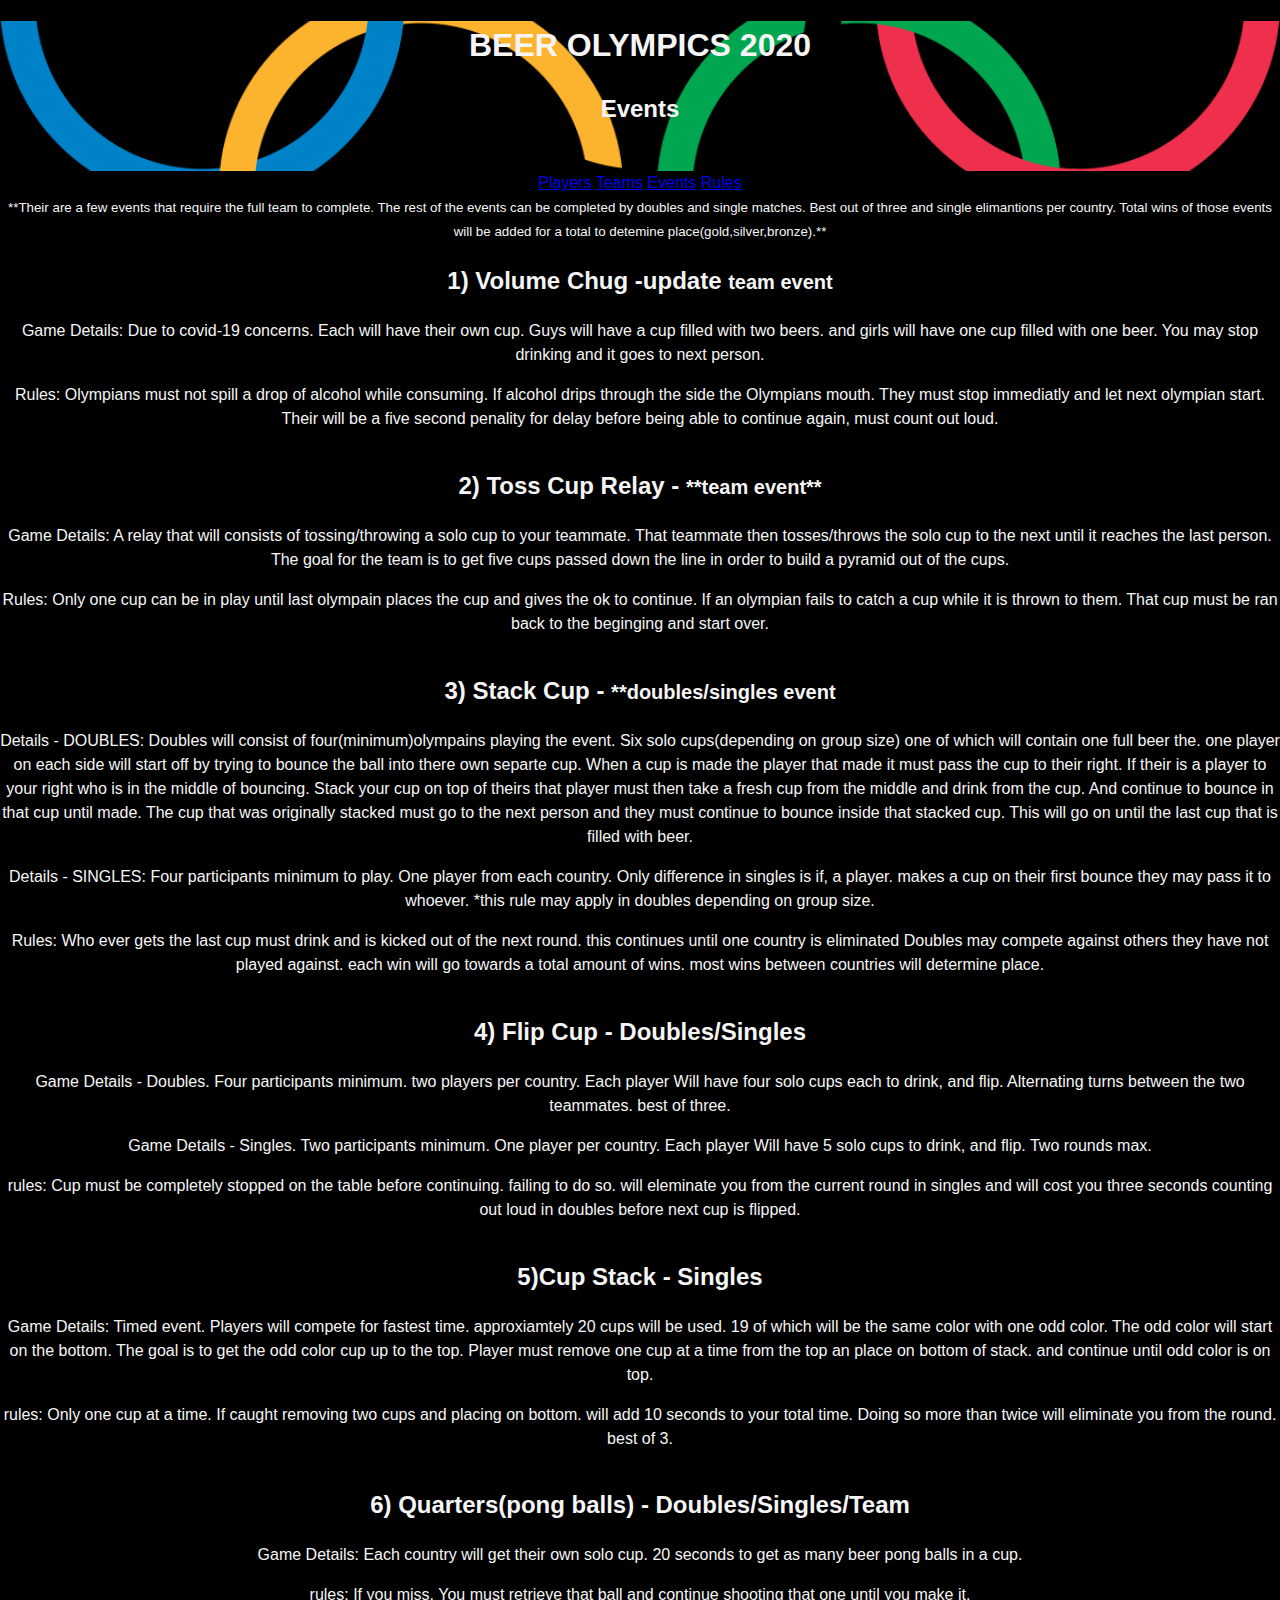
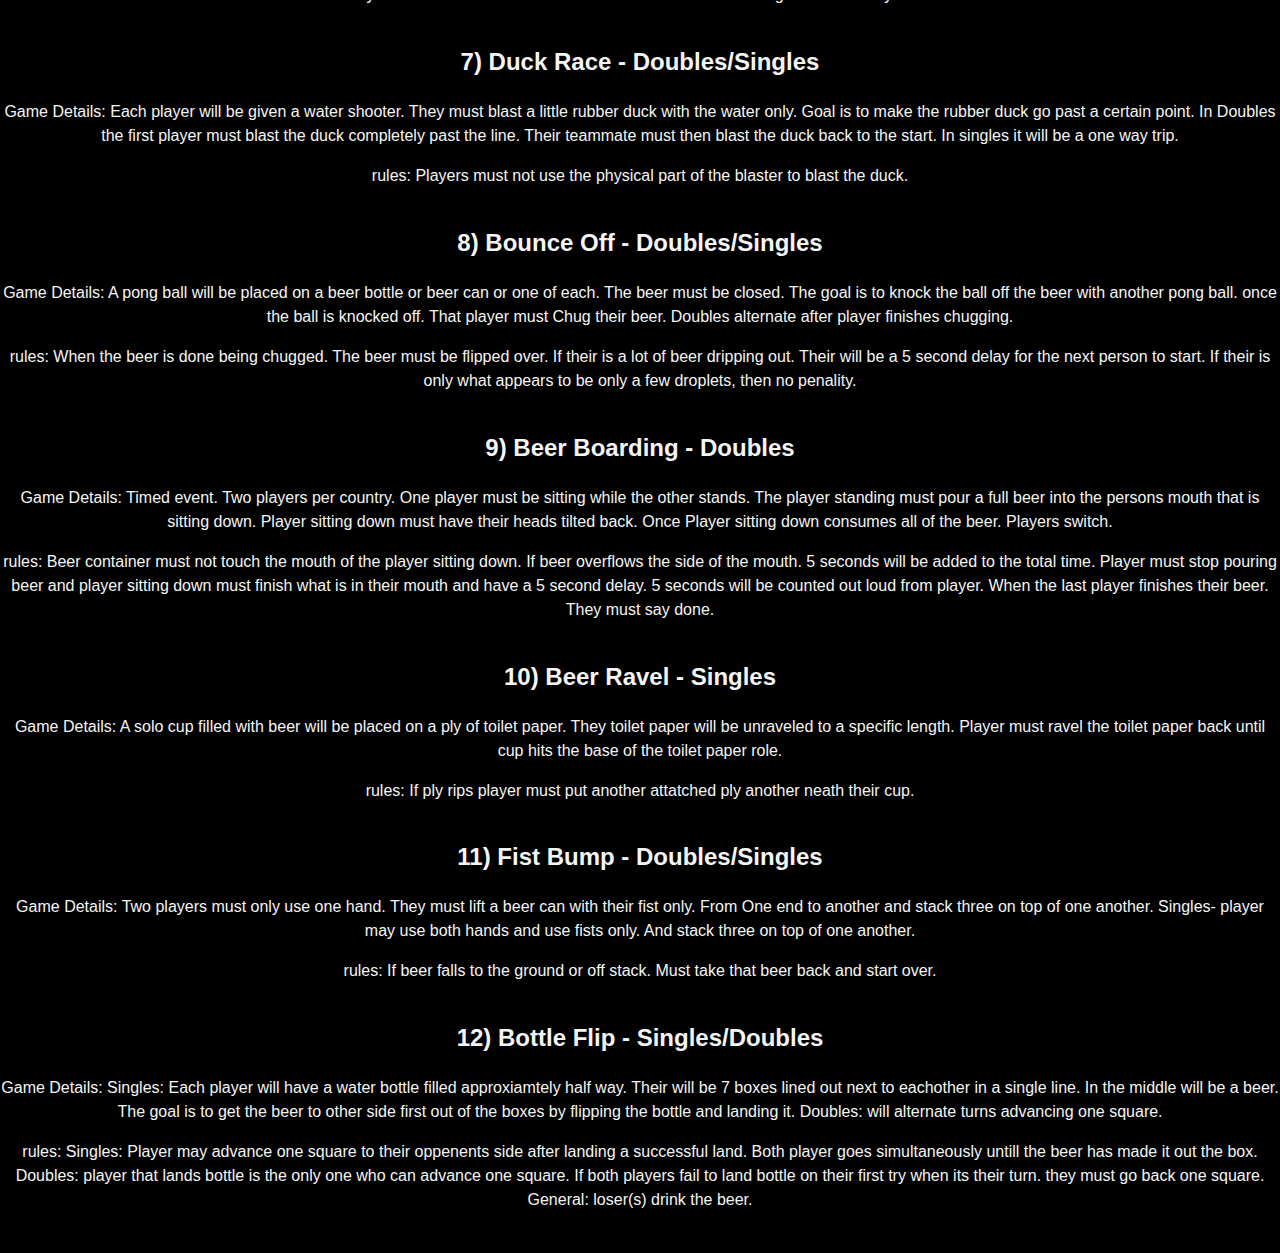
==== events.html @ 0c8406e1 "changed some rules" ====
<!DOCTYPE html>
<html lang="en">
<head>
    <meta charset="UTF-8">
    <meta name="viewport" content="wclassth=device-wclassth, initial-scale=1">
    <meta http-equiv="X-UA-Compatible" content="ie=edge">
    <!-- <link rel="icon" href="favicon.png" > -->
    <link rel="stylesheet" type="text/css" href="main.css">
    <title>Beer Olympics</title>
</head>

<body>
    <header>
        <div id="main_img">
         <h1>BEER OLYMPICS 2020</h1>
         <div id="welcome">
            <h2>Events</h2>
        </div>
       </div>
       
       <div id="links">
           <span><a href="index.html">Players</a></span>
           <span><a href="teams.html">Teams</a></span>
           <span><a href="events.html">Events</a></span>
           <span><a href="rules.html">Rules</a></span>
       </div>
    </header>

    <div id="events">
            <small>**Their are a few events that require the full
                team to complete. The rest of the events can be 
                completed by doubles and single matches. Best out of three and single elimantions per country. 
                Total wins of those events will be added for a total to detemine 
                place(gold,silver,bronze).**</small>
        <div class="game_box">
            <div>
              <h2>1) Volume Chug -update <small>team event</small></h2>
            </div>
            <div>
               <p><span id="details">Game Details:</span> Due to covid-19 concerns. Each will  have their own cup.
                Guys will have a cup filled with two beers. and girls will have one cup filled with one beer. You may stop
                drinking and it goes to next person.
               </p> 
               <p><span id="details">Rules:</span> Olympians must not spill a drop of alcohol while consuming.  If alcohol drips through the side 
                   the Olympians mouth. They must stop immediatly and let next olympian start. Their will be a five second penality
                   for delay before being able to continue again, must count out loud.
               </p>
            </div>
         </div>

         <div class="game_box">
            <div>
              <h2>2) Toss Cup Relay - <small>**team event**</small></h2>
            </div>
            <div>
               <p>Game Details: A relay that will consists of tossing/throwing a solo cup to your teammate. That teammate then
                   tosses/throws the solo cup to the next until it reaches the last person. The goal for the team is to get five cups
                   passed down the line in order to build a pyramid out of the cups. 
        
               </p> 
               <p><span>Rules: Only one cup can be in play until last olympain places the cup and gives the ok to continue.
                   If an olympian fails to catch a cup while it is thrown to them. That cup must be ran back to the beginging
                   and start over.
               </span></p>
            </div>
         </div>

         <div class="game_box">
            <div>
              <h2>3) Stack Cup - <small>**doubles/singles event</small></h2>
            </div>
            <div>
               <p><span>Details - DOUBLES: Doubles will consist of four(minimum)olympains playing the event. Six solo cups(depending on group size) 
                   one of which will contain one full beer the.
                   one player on each side will start off by trying to bounce the ball into there own separte cup. When a cup is made the player that made it must pass the 
                   cup to their right. If their is a player to your right who is in the middle of bouncing. Stack your cup on top of theirs that player must then take a fresh cup from the middle
                   and drink from the cup. And continue to bounce in that cup until made. The cup that was originally stacked must go to the next person and they must
                   continue to bounce inside that stacked cup. This will go on until the last cup that is filled with beer.
               </span> </p>  <p><span>Details - SINGLES: Four participants minimum to play. One player from each country. Only difference in singles is if, a player.
                   makes a cup on their first bounce they may pass it to whoever. *this rule may apply in doubles depending on group size.
            </span> </p> 
               <p><span>Rules: Who ever gets the last cup must drink and is kicked out of the next round. this continues until one country is eliminated
                   Doubles may compete against others they have not played against. each win will go towards a total amount of wins. most wins between countries will determine place.
               </span></p>
            </div>
         </div>

         <div class="game_box">
            <div>
              <h2>4) Flip Cup - Doubles/Singles</h2>
            </div>
            <div>
               <p>Game Details - Doubles. Four participants minimum. two players per country. Each player Will have four solo cups each to drink, and flip.
                Alternating turns between the two teammates. best of three.
               </p> 
               <p>Game Details - Singles. Two participants minimum. One player per country. Each player Will have 5 solo cups to drink, and flip.
               Two rounds max.  
            </p> 
               <p>rules: Cup must be completely stopped on the table before continuing. failing to do so. will eleminate you from the current round in singles and will cost you three seconds counting out loud in doubles before next cup is flipped.</p>
            </div>
         </div>

         <div class="game_box">
            <div>
              <h2>5)Cup Stack - Singles</h2>
            </div>
            <div>
               <p>Game Details: Timed event. Players will compete for fastest time. approxiamtely 20 cups will be used.
                   19 of which will be the same color with one odd color. The odd color will start on the bottom. The goal is to get the odd color
                   cup up to the top. Player must remove one cup at a time from the top an place on bottom of stack. and continue until odd color is on top.
               </p> 
               <p>rules: Only one cup at a time. If caught removing two cups and placing on bottom. will add 10 seconds to your total time. Doing so more than twice will eliminate you from the round. best of 3. </p>
            </div>
         </div>

         <div class="game_box">
            <div>
              <h2>6) Quarters(pong balls) - Doubles/Singles/Team</h2>
            </div>
            <div>
               <p>Game Details: Each country will get their own solo cup. 20 seconds to get as many beer pong balls in a cup.

               </p> 
               <p>rules: If you miss. You must retrieve that ball and continue shooting that one until you make it.</p>
            </div>
         </div>

         <div class="game_box">
            <div>
              <h2>7) Duck Race - Doubles/Singles</h2>
            </div>
            <div>
               <p>Game Details: Each player will be given a water shooter. They must blast a little rubber duck with the water only. Goal 
                   is to make the rubber duck go past a certain point. In Doubles the first player must blast the duck completely past the line.
                   Their teammate must then blast the duck back to the start. In singles it will be a one way trip. 
               </p> 
               <p>rules: Players must not use the physical part of the blaster to blast the duck.</p>
            </div>
         </div>

         <div class="game_box">
            <div>
              <h2>8) Bounce Off - Doubles/Singles</h2>
            </div>
            <div>
               <p>Game Details: A pong ball will be placed on a beer bottle or beer can or one of each. The beer must be closed.
                   The goal is to knock the ball off the beer with another pong ball. once the ball is knocked off. That player must Chug their beer.
                   Doubles alternate after player finishes chugging. 
               </p> 
               <p>rules: When the beer is done being chugged. The beer must be flipped over. If their is a lot of beer dripping out. Their will be a 5 second delay for the next person to start. If their is only what appears to be only a few droplets, then no penality.</p>
            </div>
         </div>

         <div class="game_box">
            <div>
              <h2>9) Beer Boarding - Doubles</h2>
            </div>
            <div>
               <p>Game Details: Timed event. Two players per country. One player must be sitting while the other stands. 
                   The player standing must pour a full beer into the persons mouth that is sitting down. Player sitting down must have their 
                   heads tilted back. Once Player sitting down consumes all of the beer. Players switch.
               </p> 
               <p>rules: Beer container must not touch the mouth of the player sitting down. If beer overflows the side of the mouth. 5 seconds will be added to
                   the total time. Player must stop pouring beer and player sitting down must finish what is in their mouth and have a 5 second delay. 5 seconds will be counted
                   out loud from player. When the last player finishes their beer. They must say done.
               </p>
            </div>
         </div>

         <div class="game_box">
            <div>
              <h2>10) Beer Ravel - Singles</h2>
            </div>
            <div>
               <p>Game Details: A solo cup filled with beer will be placed on a ply of toilet paper.
                   They toilet paper will be unraveled to a specific length. Player must ravel the toilet paper back until cup hits the base of the toilet paper role.
               </p> 
               <p>rules: If ply rips player must put another attatched ply another neath their cup. </p>
            </div>
         </div>

         <div class="game_box">
            <div>
              <h2>11) Fist Bump - Doubles/Singles</h2>
            </div>
            <div>
               <p>Game Details: Two players must only use one hand. They must lift a beer can with their fist only. From One end to another and stack three on top of one another.
                   Singles- player may use both hands and use fists only. And stack three on top of one another.
               </p> 
               <p>rules: If beer falls to the ground or off stack. Must take that beer back and start over.</p>
            </div>
         </div>

         <div class="game_box">
            <div>
              <h2>12) Bottle Flip - Singles/Doubles</h2>
            </div>
            <div>
               <p>Game Details: Singles: Each player will have a water bottle filled approxiamtely half way. Their will be 7 boxes lined out next to eachother in a single
                line. In the middle will be a beer. The goal is to get the beer to other side first out of the boxes by flipping the bottle and landing it. Doubles: will alternate turns advancing one square. 

               </p> 
               <p>rules: Singles: Player may advance one square to their oppenents side after landing a successful land.
                Both player goes simultaneously untill the beer has made it out the box. Doubles: player that lands bottle is the only one who can advance one square. If both players fail to land bottle on their first try when its their turn. they must go back one square. General: loser(s) drink the beer.
               </p>
            </div>
         </div>
        
        

    </div>

<Footer class="footer">  &copy; Beer Olympics 2020</Footer>
</body>
</html>
---- main.css ----
* {
    box-sizing: border-box;
  }
  
  body {
      background: black;
    width: 100%;
    margin: auto;
    font-family: "Open Sans",
    sans-serif; 
    text-align: center;
    line-height: 1.5;
    letter-spacing: 1.3;
  }

  /* main html */

  #olympians > p{
      color: whitesmoke
  }
  #olympians > small{
      color: whitesmoke;
  }
  #olympians > h3 {
    color: whitesmoke;

  }

  header{
      min-width: 300px;
      text-align: center;
      margin: auto;
  }

  #main_img{
      height: 150px;
      background: url("./imgs/rings.png");
      background-repeat: no-repeat;
      background-size: cover;
      background-position: center;
  }

#main_img > h1{
    color: whitesmoke;
}

#welcome > h2{
    color: whitesmoke;
}

  #links > span {
      text-decoration: underline;
  }

  #olympians > p {
      text-decoration: underline;
  }

 
  /* main html */

/*team html*/
#team_list{
    max-width: 80%;
    margin: auto;
    display: grid;
    grid-template-columns: 1fr 1fr;
}

 #usa_box{
    border-left: solid  black 1px;
    border-bottom: solid  black 1px;
    border-right: solid  black 1px;
    max-width: 400px;
    max-height: 400px;
 }
 #mexico_box{
    border-left: solid  black 1px;
    border-bottom: solid  black 1px;
    border-right: solid  black 1px;
    max-width: 400px;
    max-height: 400px;
}
#australia_box{
    border-left: solid  black 1px;
    border-bottom: solid  black 1px;
    border-right: solid  black 1px;
    max-width: 400px;
    max-height: 400px;
}
#brazil_box{
    border-left: solid  black 1px;
    border-bottom: solid  black 1px;
    border-right: solid  black 1px;
    max-width: 400px;
    max-height: 400px;
}
#germany_box{
    border-left: solid  black 1px;
    border-bottom: solid  black 1px;
    border-right: solid  black 1px;
    max-width: 400px;
    max-height: 400px;
}
#italy_box{
    border-left: solid  black 1px;
    border-bottom: solid  black 1px;
    border-right: solid  black 1px;
    max-width: 400px;
    max-height: 400px;
}

.team_box{
    display: grid;
    grid-template-columns: 1fr 1fr;
}

.usa_flag{
    background: url("./imgs/usa.jpg");
    background-repeat: no-repeat;
    background-size: cover;
    background-position: center;
}
.mexico_flag{
    background: url("./imgs/mexico.jpg");
    background-repeat: no-repeat;
    background-size: cover;
    background-position: center;
}
.australia_flag{
    background: url("./imgs/australia.png");
    background-repeat: no-repeat;
    background-size: cover;
    background-position: center;
}
.brazil_flag{
    background: url("./imgs/brazil.jpg");
    background-repeat: no-repeat;
    background-size: cover;
    background-position: center;
}
.germany_flag{
    background: url("./imgs/germany.png");
    background-repeat: no-repeat;
    background-size: cover;
    background-position: center;
}
.italy_flag{
    background: url("./imgs/italy.jpg");
    background-repeat: no-repeat;
    background-size: cover;
    background-position: center;
}


/*team html*/

/*event html*/

.game_box{
    border-bottom: solid black 1px;
}

#events{
    color: whitesmoke;

}

/*event html*/

#rules{
   color: whitesmoke;
}

small{
    color: whitesmoke;
}



  #footer{
      border-top: solid  black 1px;
      width: 100%;
      color: whitesmoke;

  }

  @media only screen and (max-width: 550px){
    #team_list{
        max-width: 80%;
        margin: auto;
        display: grid;
        grid-template-columns: 1fr;
    }
  }
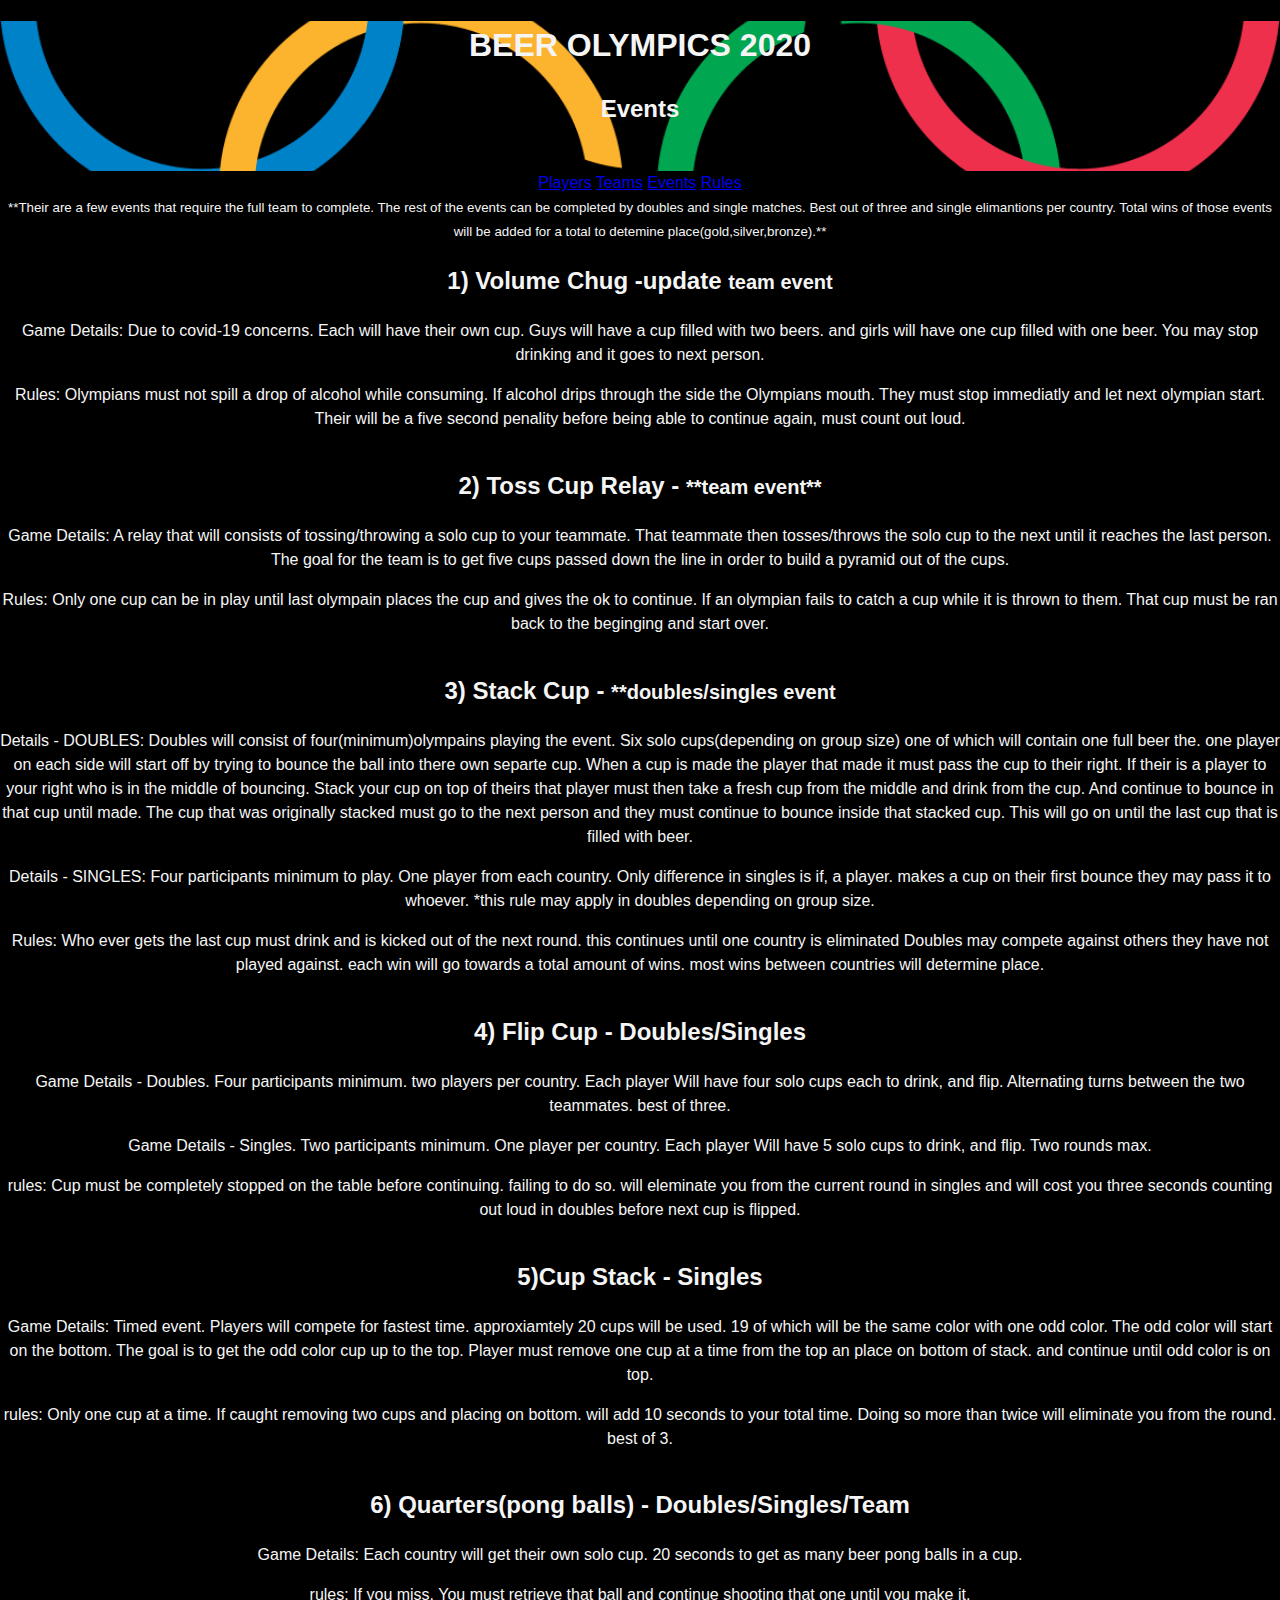
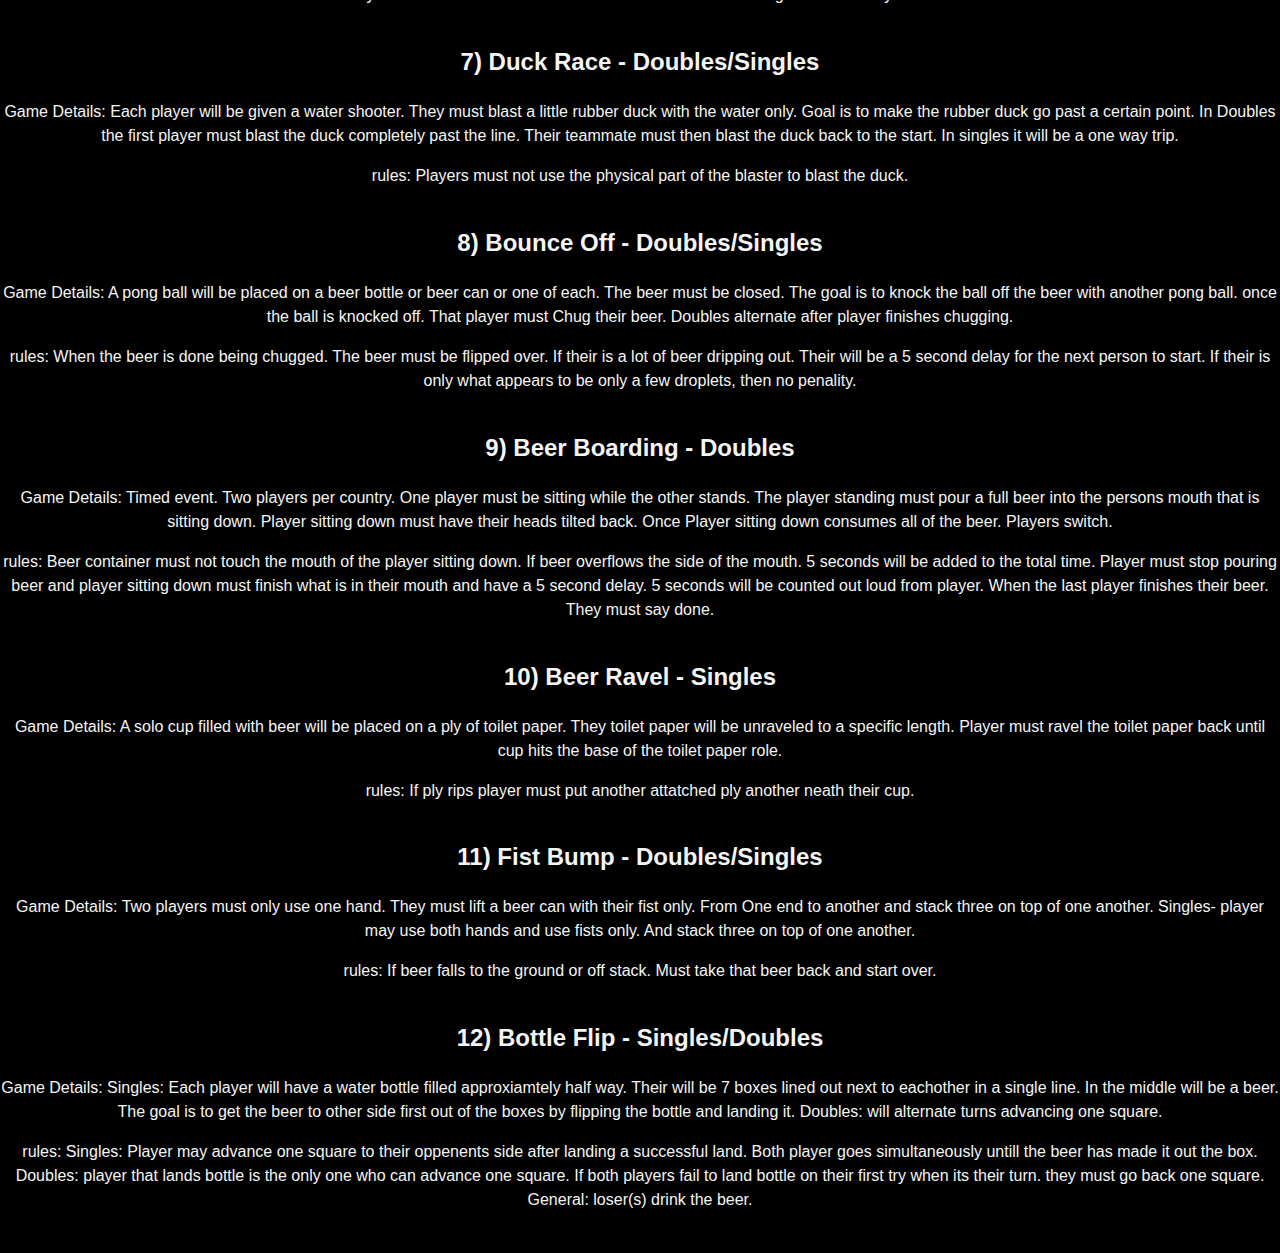
==== commit 1584baa3: "typos" ====
--- a/events.html
+++ b/events.html
@@ -43,7 +43,7 @@
                </p> 
                <p><span id="details">Rules:</span> Olympians must not spill a drop of alcohol while consuming.  If alcohol drips through the side 
                    the Olympians mouth. They must stop immediatly and let next olympian start. Their will be a five second penality
-                   for delay before being able to continue again, must count out loud.
+                    before being able to continue again, must count out loud.
                </p>
             </div>
          </div>
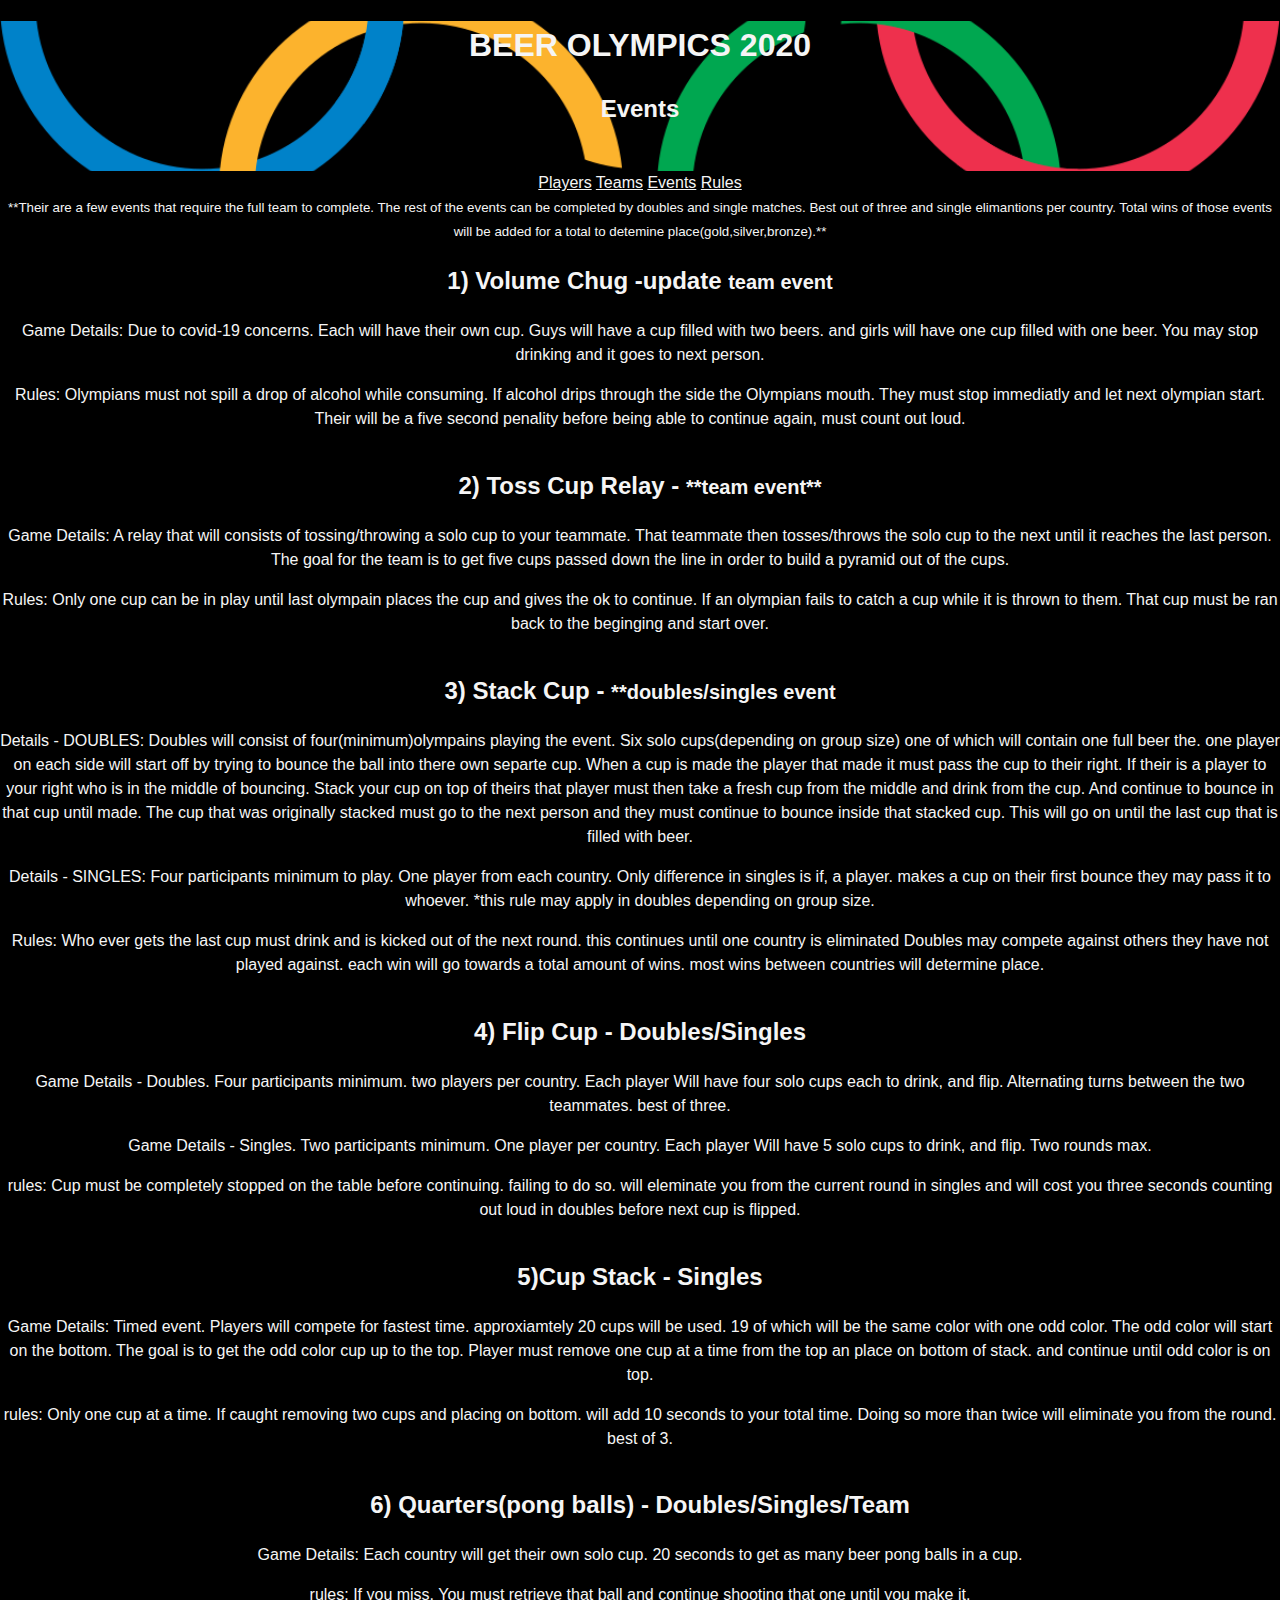
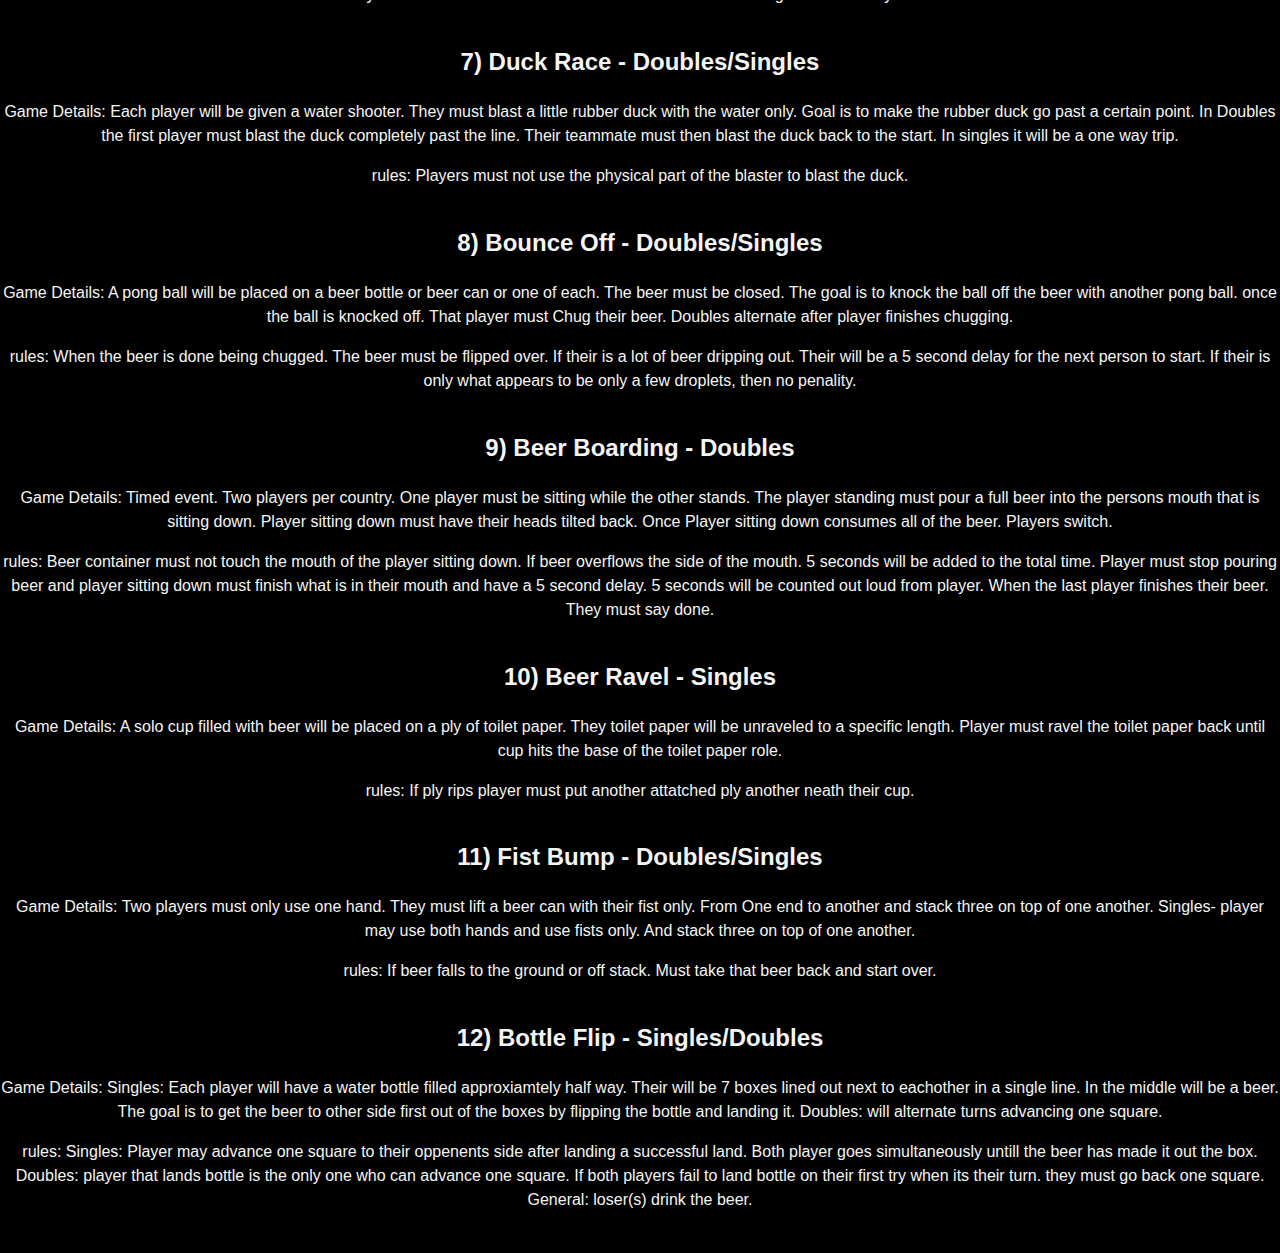
==== commit 565914ea: "changed all link colors" ====
--- a/events.html
+++ b/events.html
@@ -19,10 +19,10 @@
        </div>
        
        <div id="links">
-           <span><a href="index.html">Players</a></span>
-           <span><a href="teams.html">Teams</a></span>
-           <span><a href="events.html">Events</a></span>
-           <span><a href="rules.html">Rules</a></span>
+           <span><a class="links" href="index.html">Players</a></span>
+           <span><a class="links" href="teams.html">Teams</a></span>
+           <span><a class="links" href="events.html">Events</a></span>
+           <span><a class="links" href="rules.html">Rules</a></span>
        </div>
     </header>
 
--- a/main.css
+++ b/main.css
@@ -14,6 +14,10 @@
   }
 
   /* main html */
+
+  .links{
+      color: whitesmoke;
+  }
 
   #olympians > p{
       color: whitesmoke
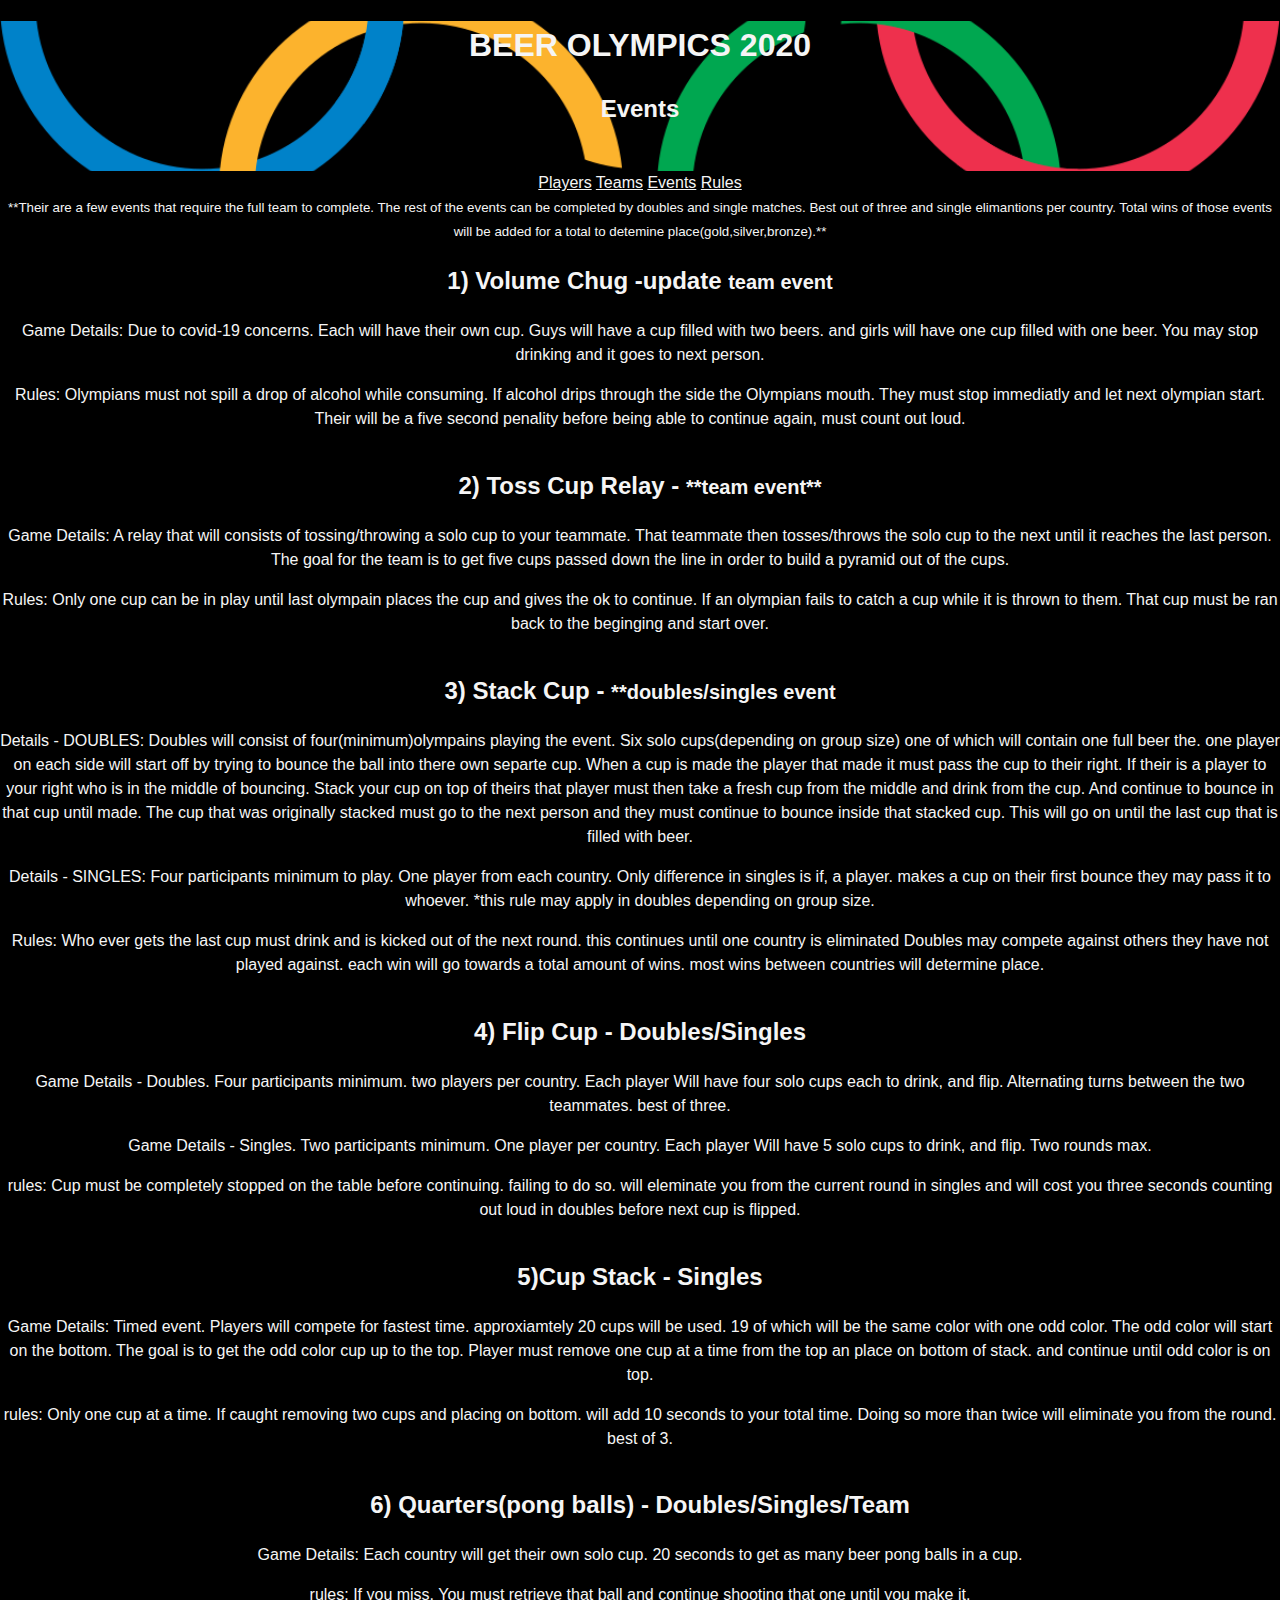
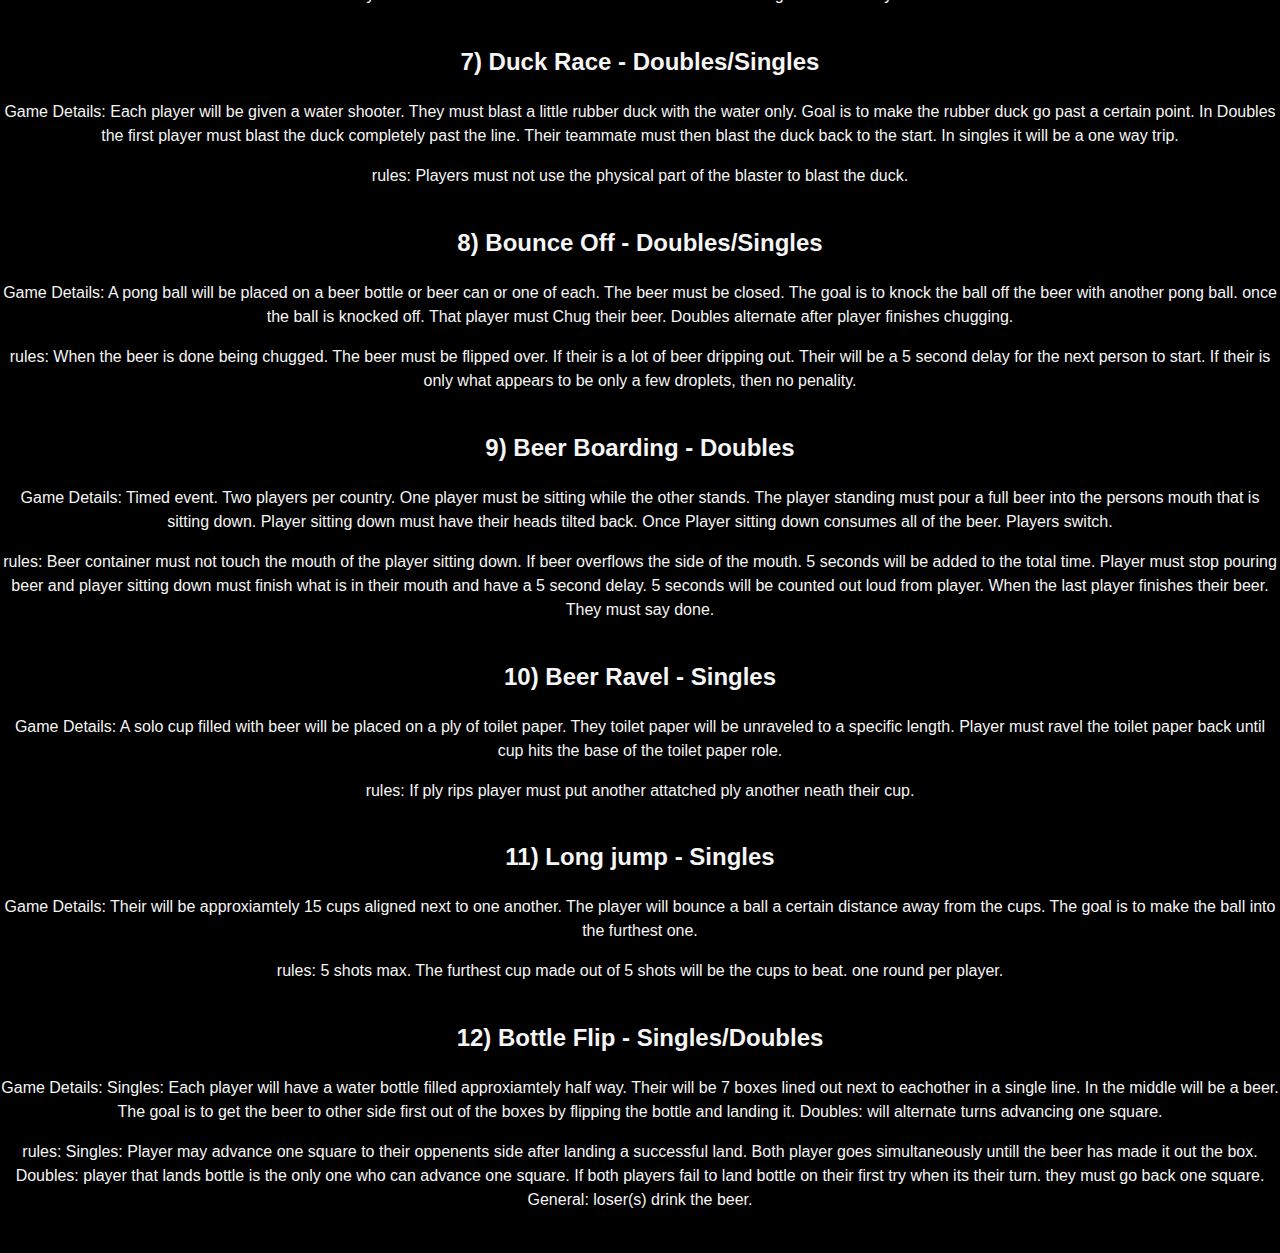
==== commit 5820f85d: "add new game" ====
--- a/events.html
+++ b/events.html
@@ -181,13 +181,12 @@
 
          <div class="game_box">
             <div>
-              <h2>11) Fist Bump - Doubles/Singles</h2>
-            </div>
-            <div>
-               <p>Game Details: Two players must only use one hand. They must lift a beer can with their fist only. From One end to another and stack three on top of one another.
-                   Singles- player may use both hands and use fists only. And stack three on top of one another.
-               </p> 
-               <p>rules: If beer falls to the ground or off stack. Must take that beer back and start over.</p>
+              <h2>11) Long jump - Singles</h2>
+            </div>
+            <div>
+               <p>Game Details: Their will be approxiamtely 15 cups aligned next to one another. The player will bounce a ball a certain distance away from the cups. The goal is to make the ball into the furthest one. 
+               </p> 
+               <p>rules: 5 shots max. The furthest cup made out of 5 shots will be the cups to beat. one round per player.</p>
             </div>
          </div>
 
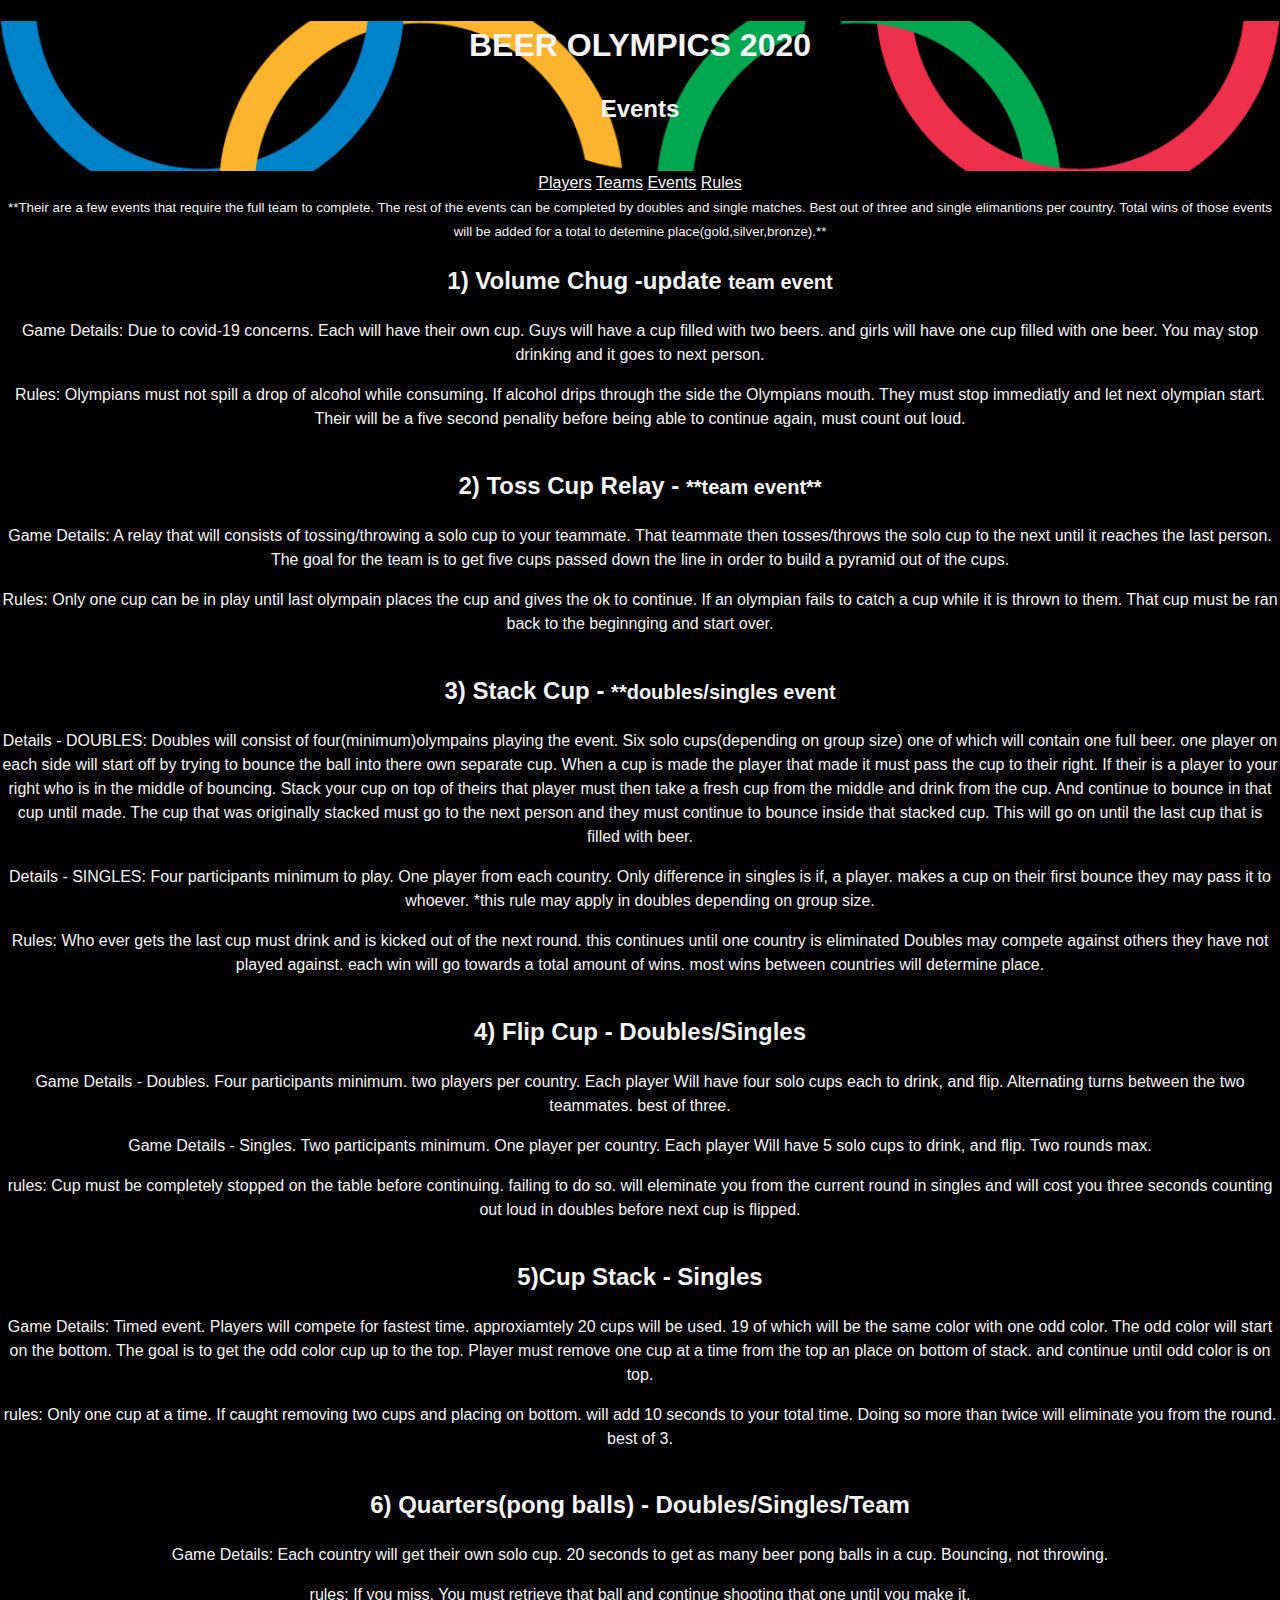
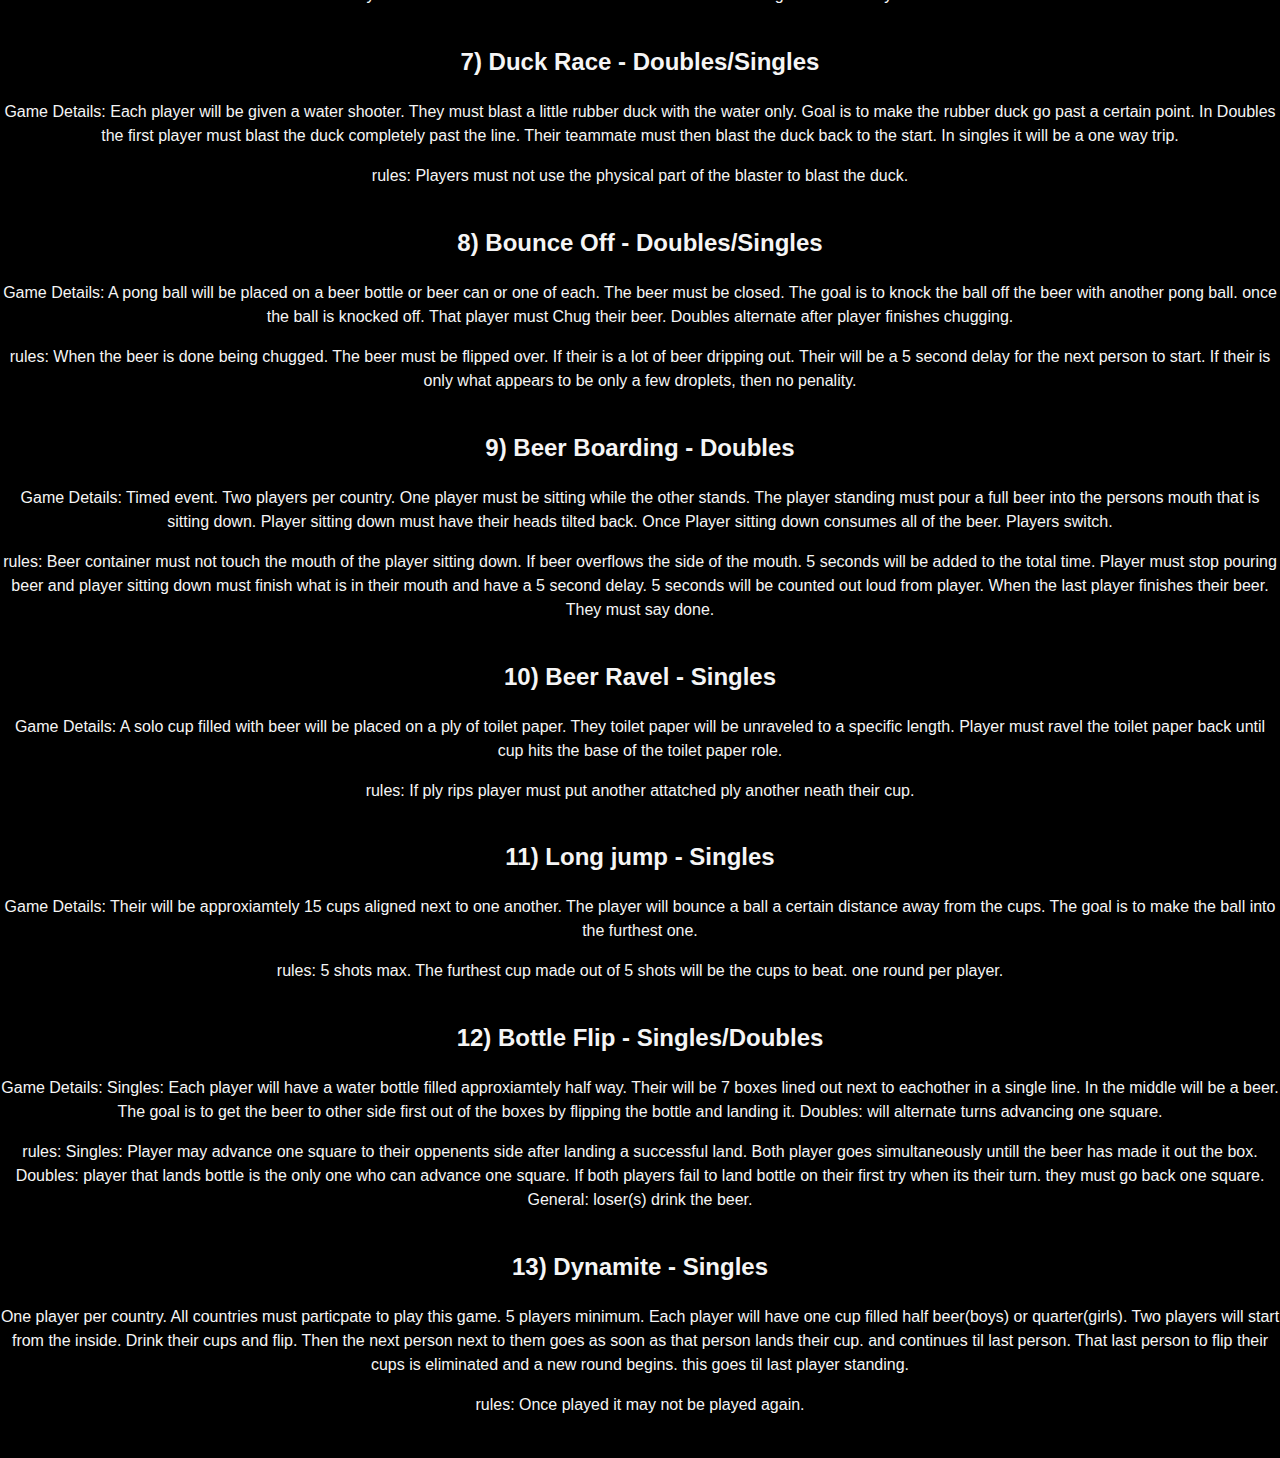
==== commit 61f78cbe: "add a new game" ====
--- a/events.html
+++ b/events.html
@@ -59,7 +59,7 @@
         
                </p> 
                <p><span>Rules: Only one cup can be in play until last olympain places the cup and gives the ok to continue.
-                   If an olympian fails to catch a cup while it is thrown to them. That cup must be ran back to the beginging
+                   If an olympian fails to catch a cup while it is thrown to them. That cup must be ran back to the beginnging
                    and start over.
                </span></p>
             </div>
@@ -71,8 +71,8 @@
             </div>
             <div>
                <p><span>Details - DOUBLES: Doubles will consist of four(minimum)olympains playing the event. Six solo cups(depending on group size) 
-                   one of which will contain one full beer the.
-                   one player on each side will start off by trying to bounce the ball into there own separte cup. When a cup is made the player that made it must pass the 
+                   one of which will contain one full beer.
+                   one player on each side will start off by trying to bounce the ball into there own separate cup. When a cup is made the player that made it must pass the 
                    cup to their right. If their is a player to your right who is in the middle of bouncing. Stack your cup on top of theirs that player must then take a fresh cup from the middle
                    and drink from the cup. And continue to bounce in that cup until made. The cup that was originally stacked must go to the next person and they must
                    continue to bounce inside that stacked cup. This will go on until the last cup that is filled with beer.
@@ -118,7 +118,7 @@
               <h2>6) Quarters(pong balls) - Doubles/Singles/Team</h2>
             </div>
             <div>
-               <p>Game Details: Each country will get their own solo cup. 20 seconds to get as many beer pong balls in a cup.
+               <p>Game Details: Each country will get their own solo cup. 20 seconds to get as many beer pong balls in a cup. Bouncing, not throwing.
 
                </p> 
                <p>rules: If you miss. You must retrieve that ball and continue shooting that one until you make it.</p>
@@ -204,6 +204,18 @@
                </p>
             </div>
          </div>
+
+         <div class="game_box">
+            <div>
+              <h2>13) Dynamite - Singles</h2>
+            </div>
+            <div>
+                One player per country. All countries must particpate to play this game. 5 players minimum. Each player will have one cup filled half beer(boys) or quarter(girls). Two players will start from the inside. Drink their cups and flip. Then the next person next to them goes as soon as that person lands their cup. and continues til last person. That last person to flip their cups is eliminated and a new round begins. this goes til last player standing.
+               
+               <p>rules: Once played it may not be played again.
+               </p>
+            </div>
+         </div>
         
         
 
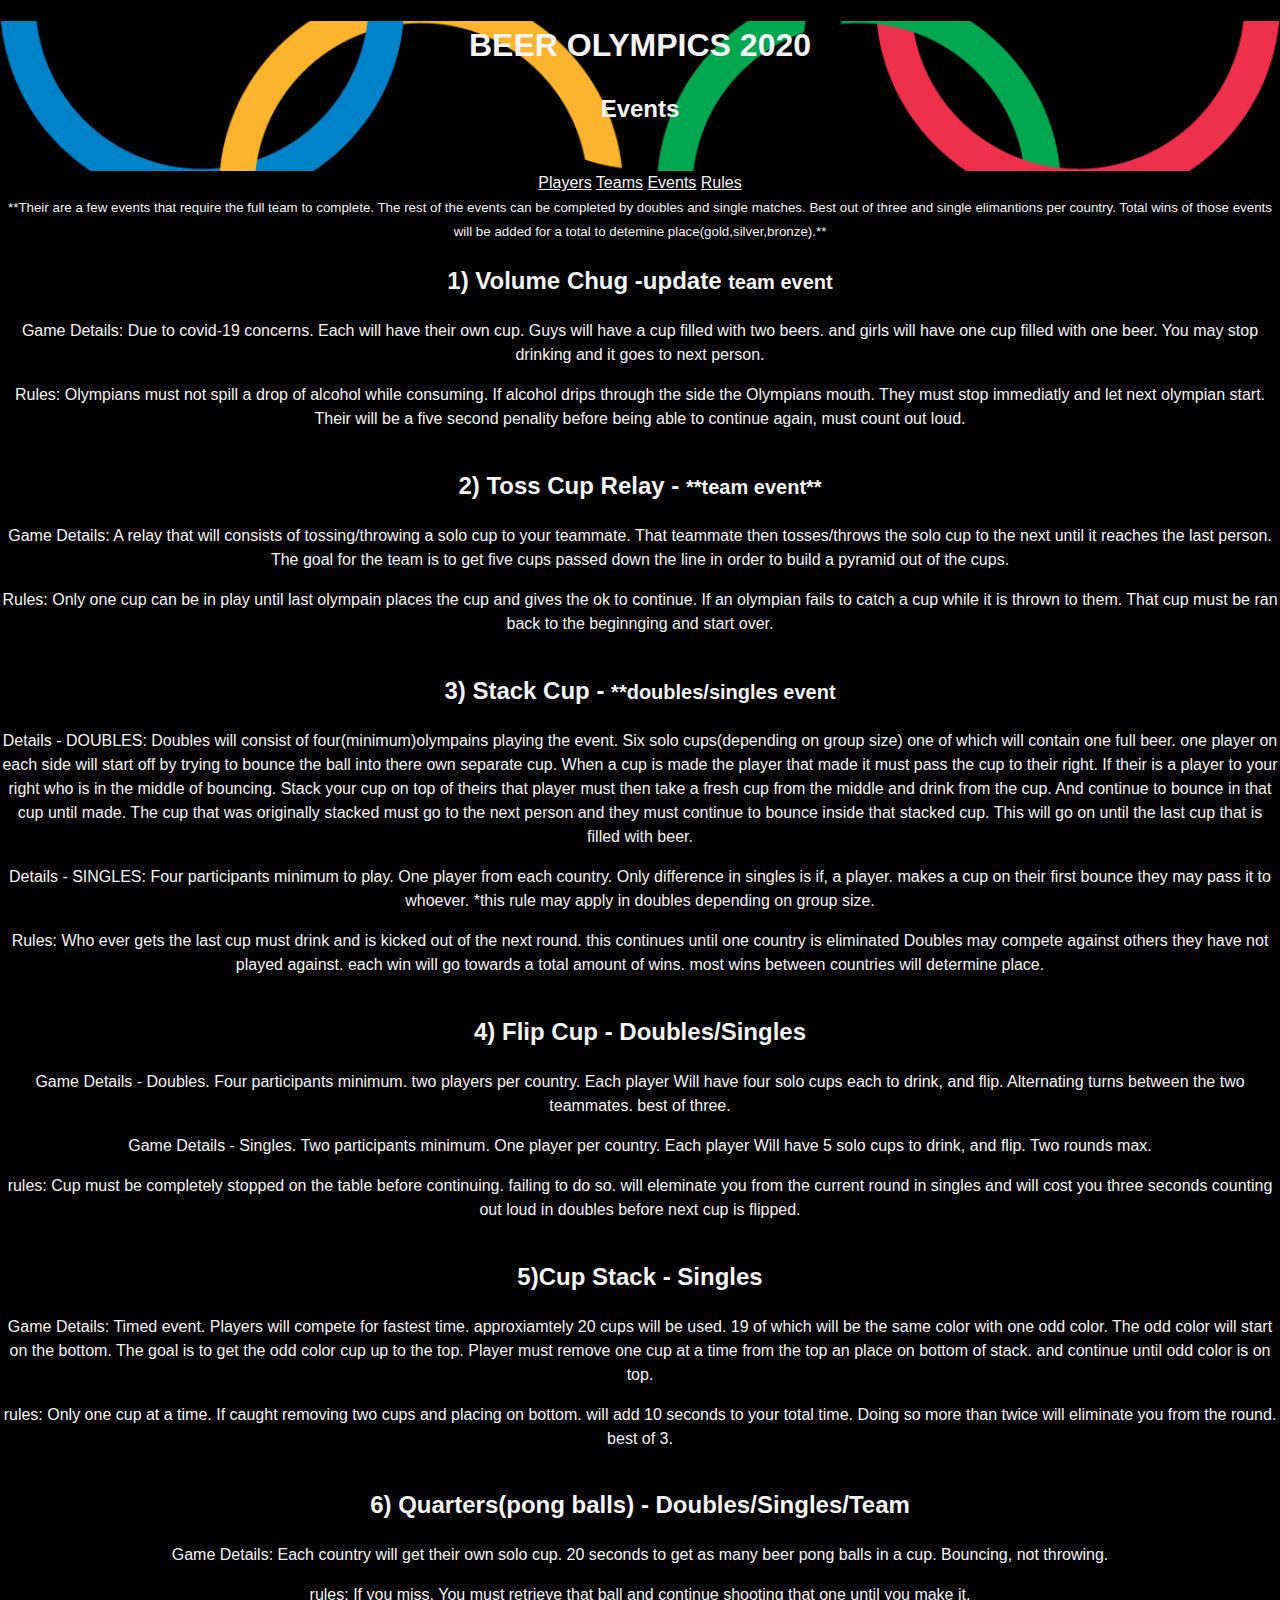
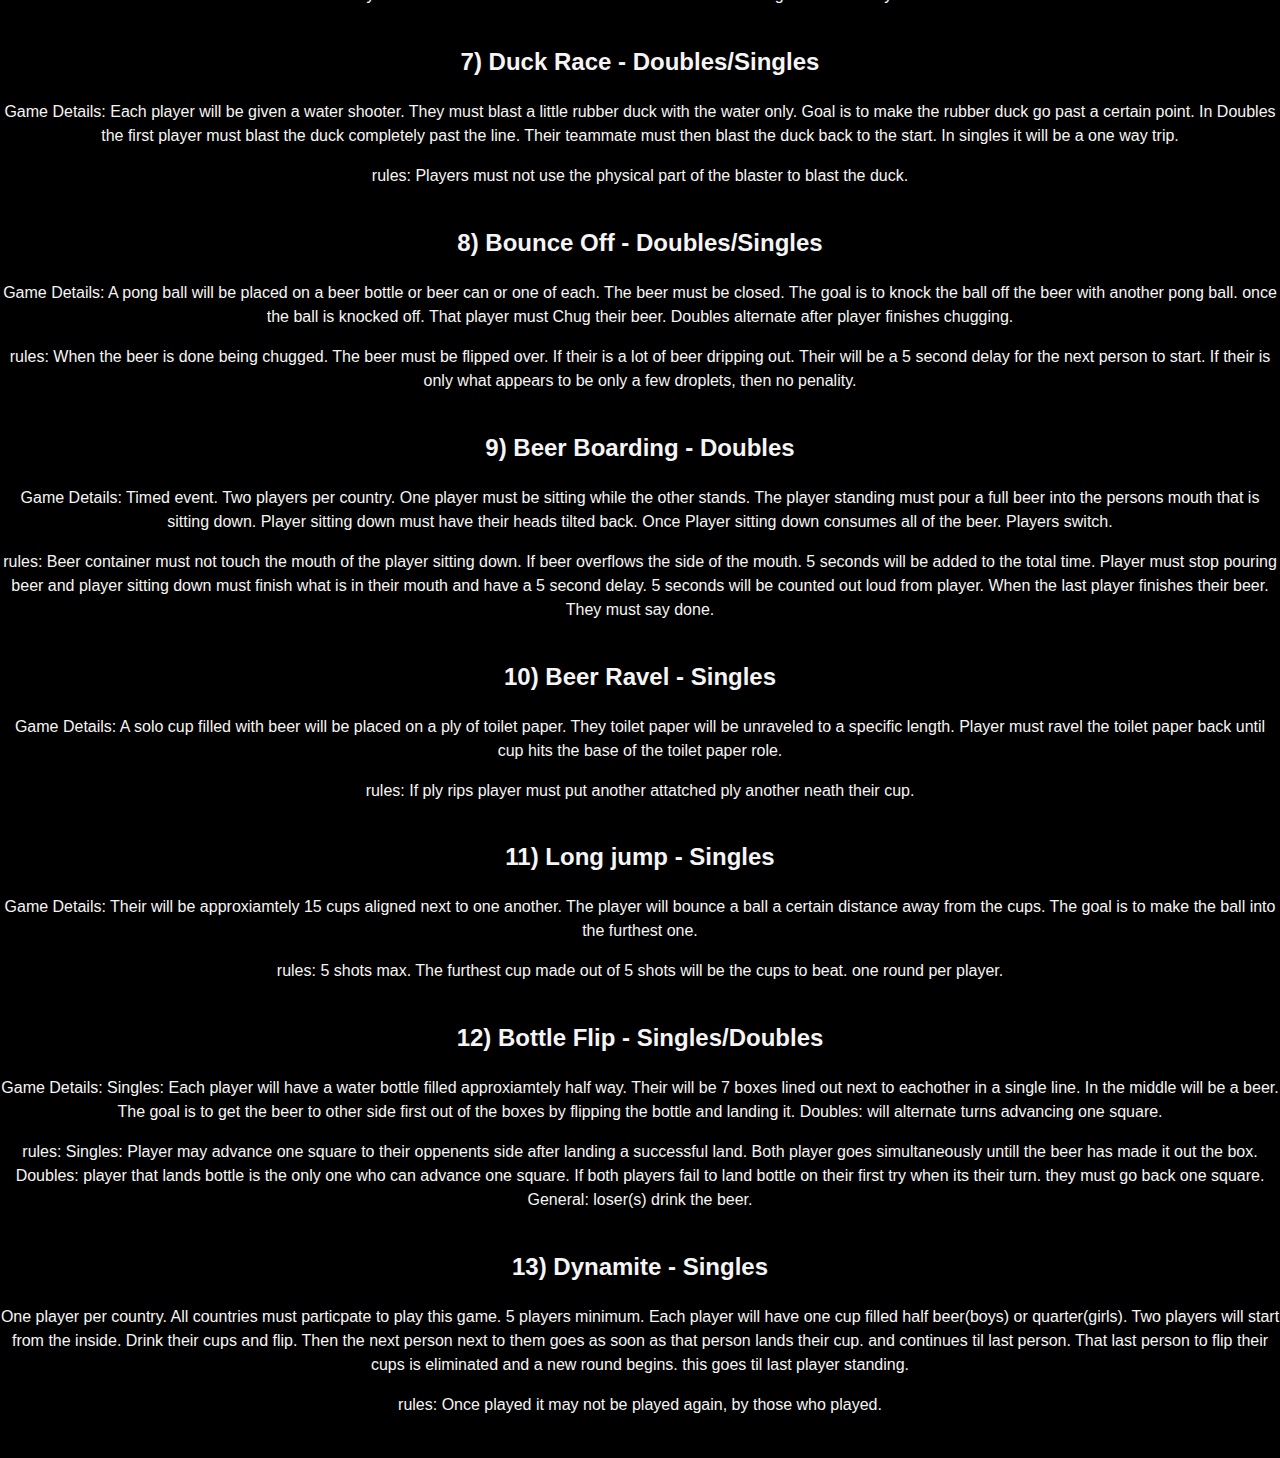
==== commit 701180a4: "typo" ====
--- a/events.html
+++ b/events.html
@@ -212,7 +212,7 @@
             <div>
                 One player per country. All countries must particpate to play this game. 5 players minimum. Each player will have one cup filled half beer(boys) or quarter(girls). Two players will start from the inside. Drink their cups and flip. Then the next person next to them goes as soon as that person lands their cup. and continues til last person. That last person to flip their cups is eliminated and a new round begins. this goes til last player standing.
                
-               <p>rules: Once played it may not be played again.
+               <p>rules: Once played it may not be played again, by those who played.
                </p>
             </div>
          </div>
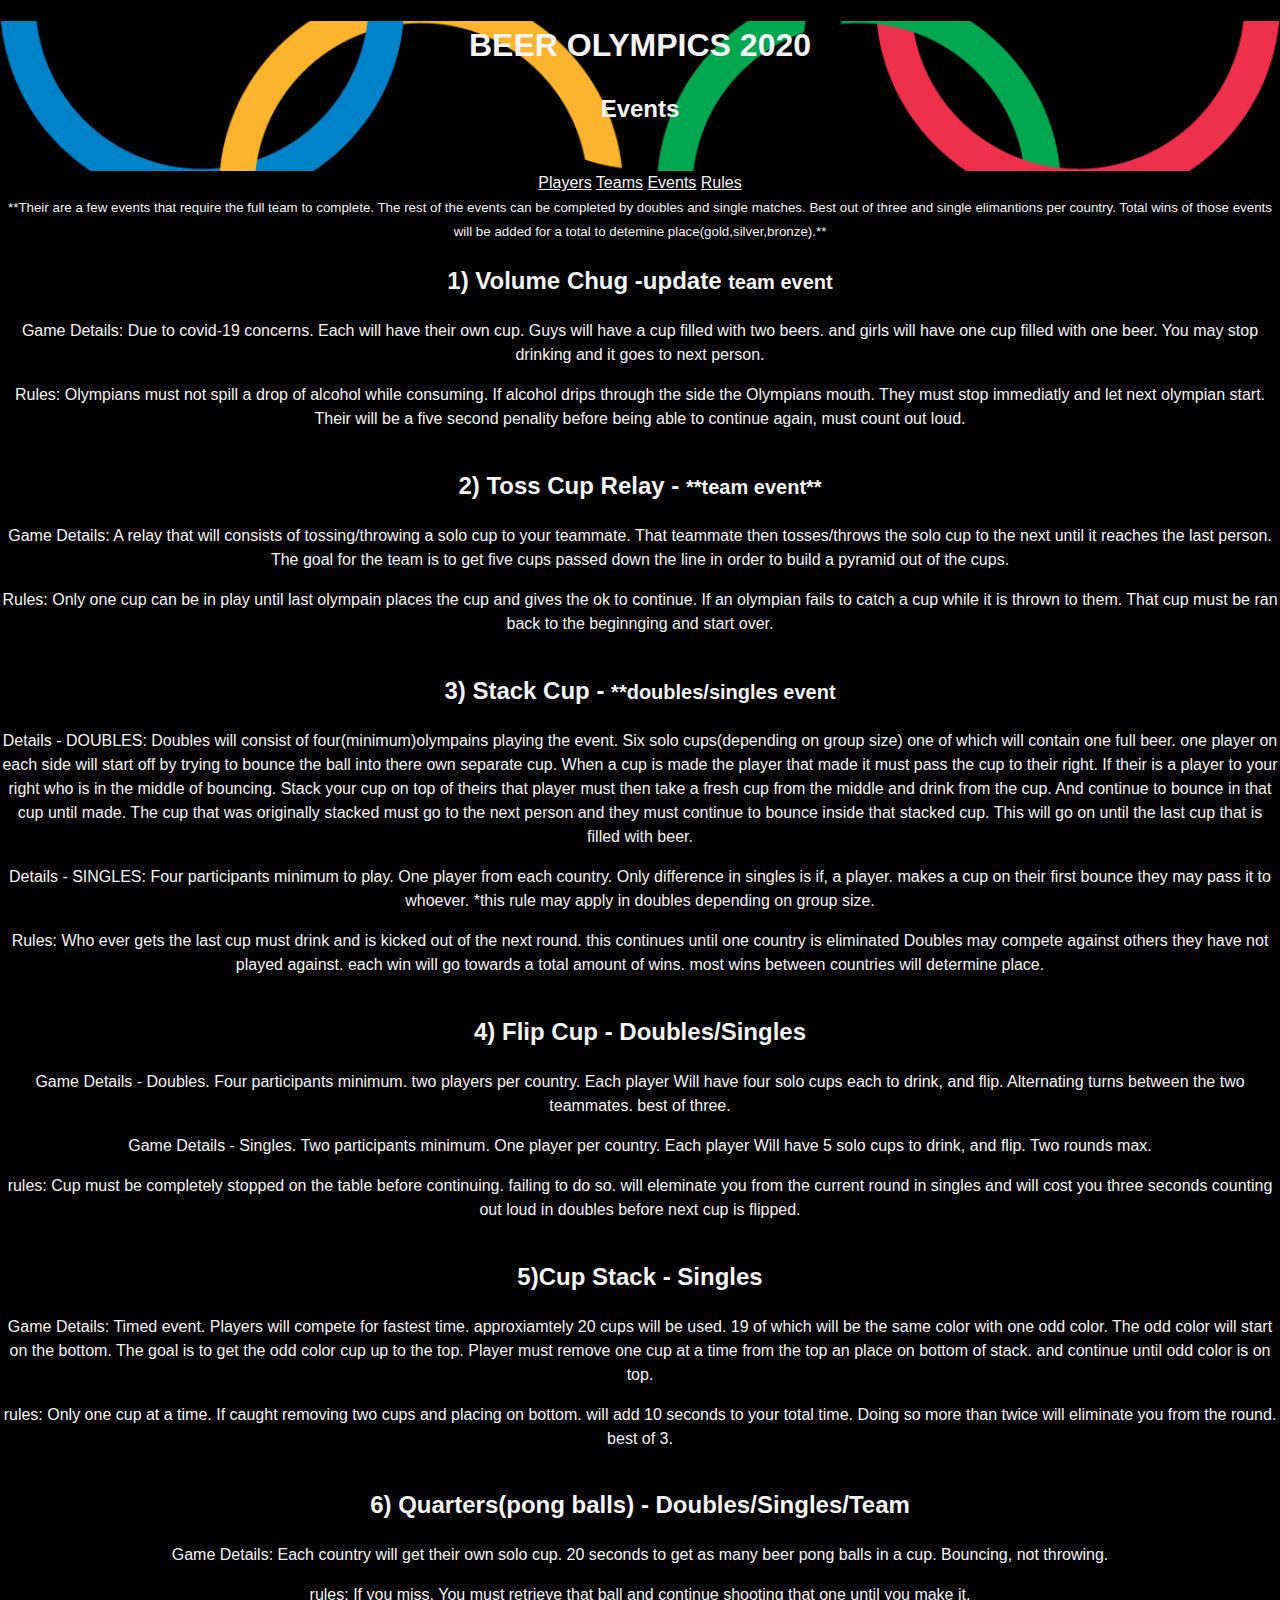
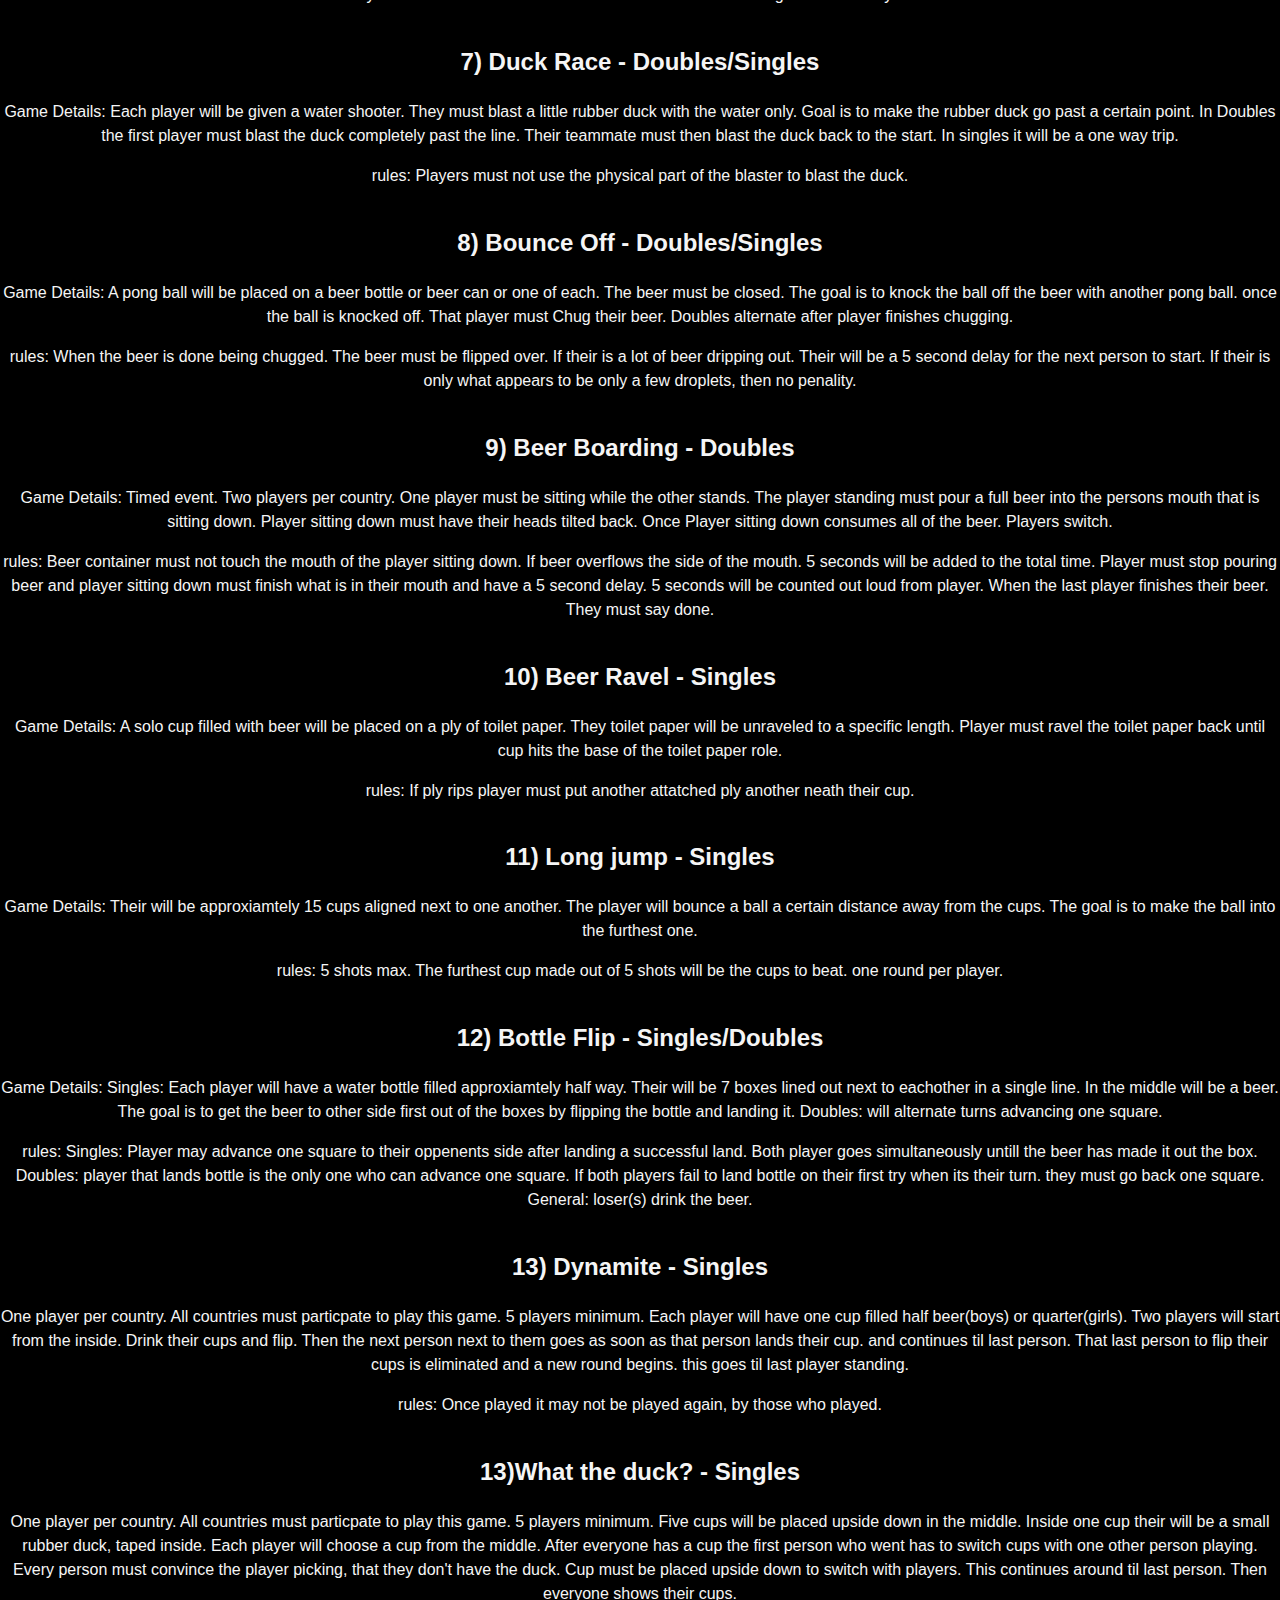
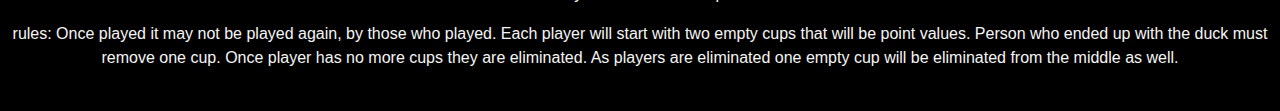
==== commit 16a05c41: "new game" ====
--- a/events.html
+++ b/events.html
@@ -216,6 +216,17 @@
                </p>
             </div>
          </div>
+         <div class="game_box">
+            <div>
+              <h2>13)What the duck? - Singles</h2>
+            </div>
+            <div>
+                One player per country. All countries must particpate to play this game. 5 players minimum. Five cups will be placed upside down in the middle. Inside one cup their will be a small rubber duck, taped inside. Each player will choose a cup from the middle. After everyone has a cup the first person who went has to switch cups with one other person playing. Every person must convince the player picking, that they don't have the duck. Cup must be placed upside down to switch with players. This continues around til last person. Then everyone shows their cups.
+               
+               <p>rules: Once played it may not be played again, by those who played. Each player will start with two empty cups that will be point values. Person who ended up with the duck  must remove one cup. Once player has no more cups they are eliminated. As players are eliminated one empty cup will be eliminated from the middle as well.
+               </p>
+            </div>
+         </div>
         
         
 
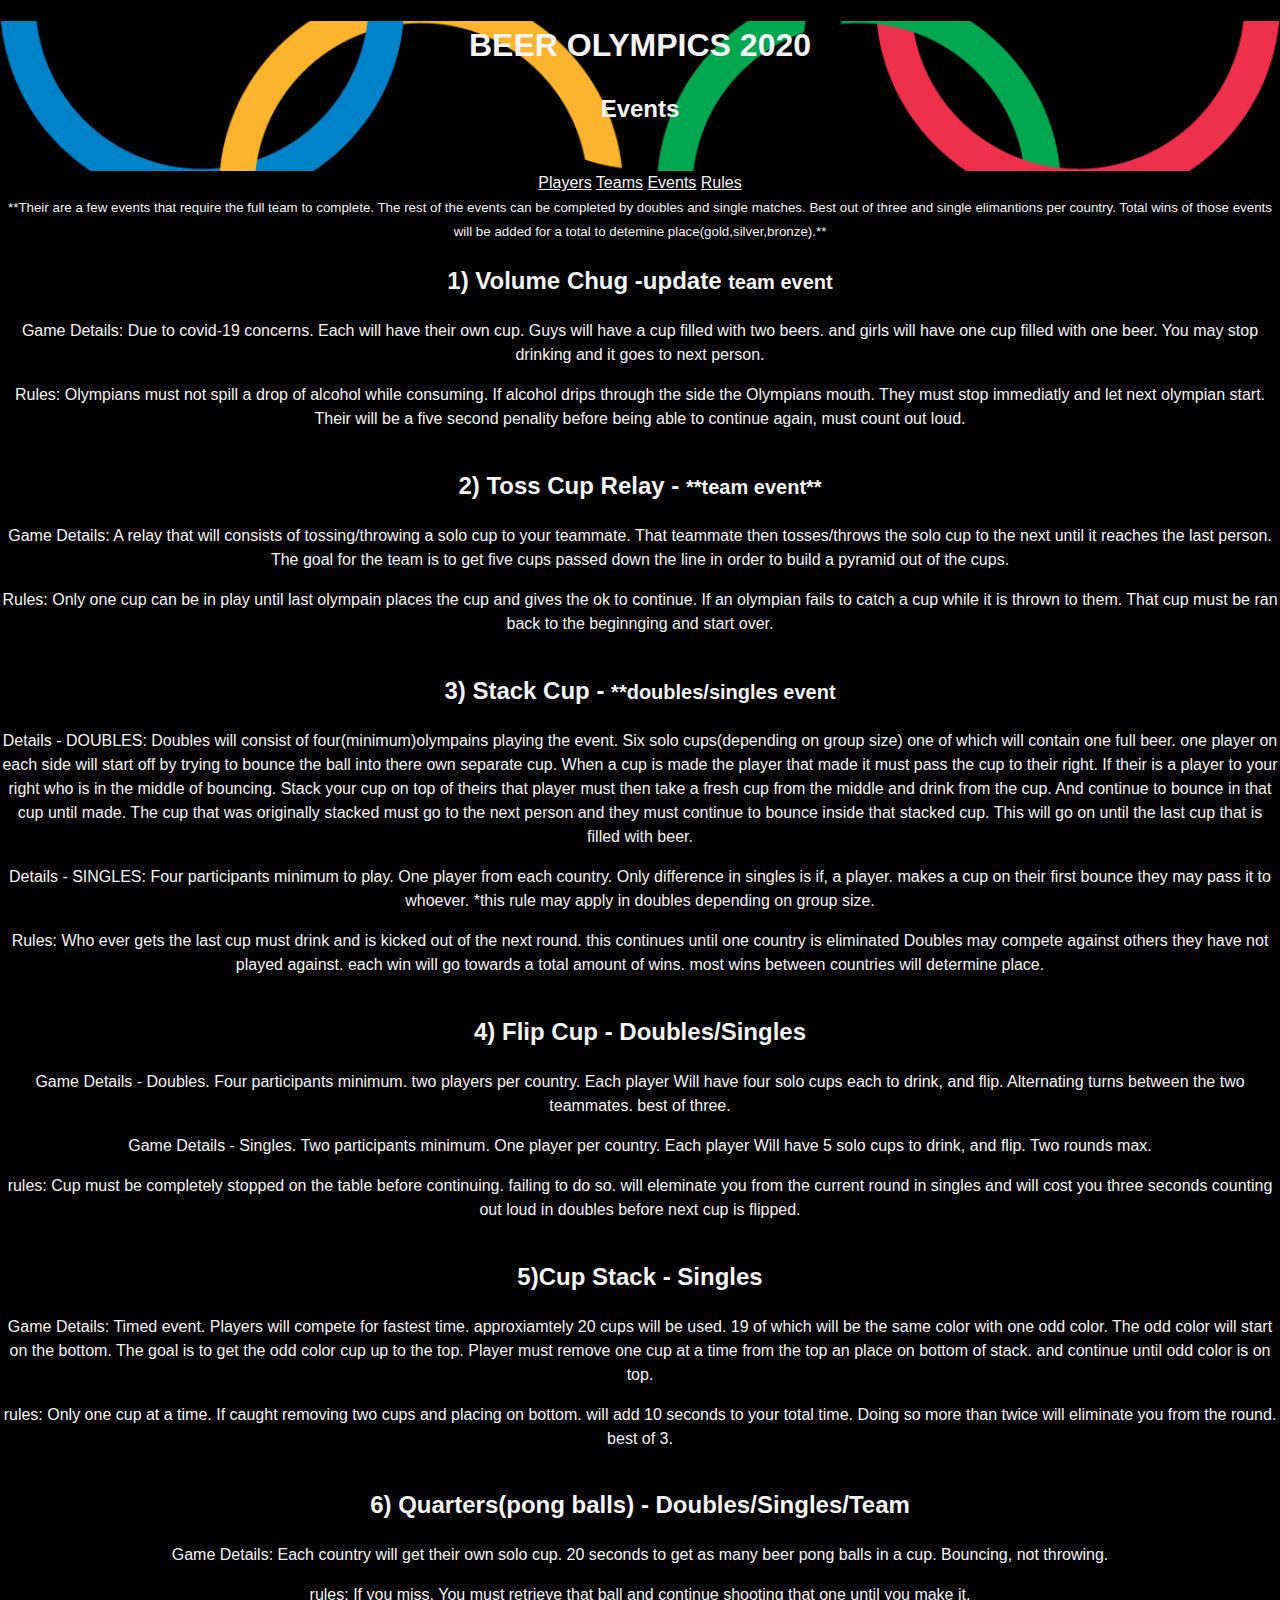
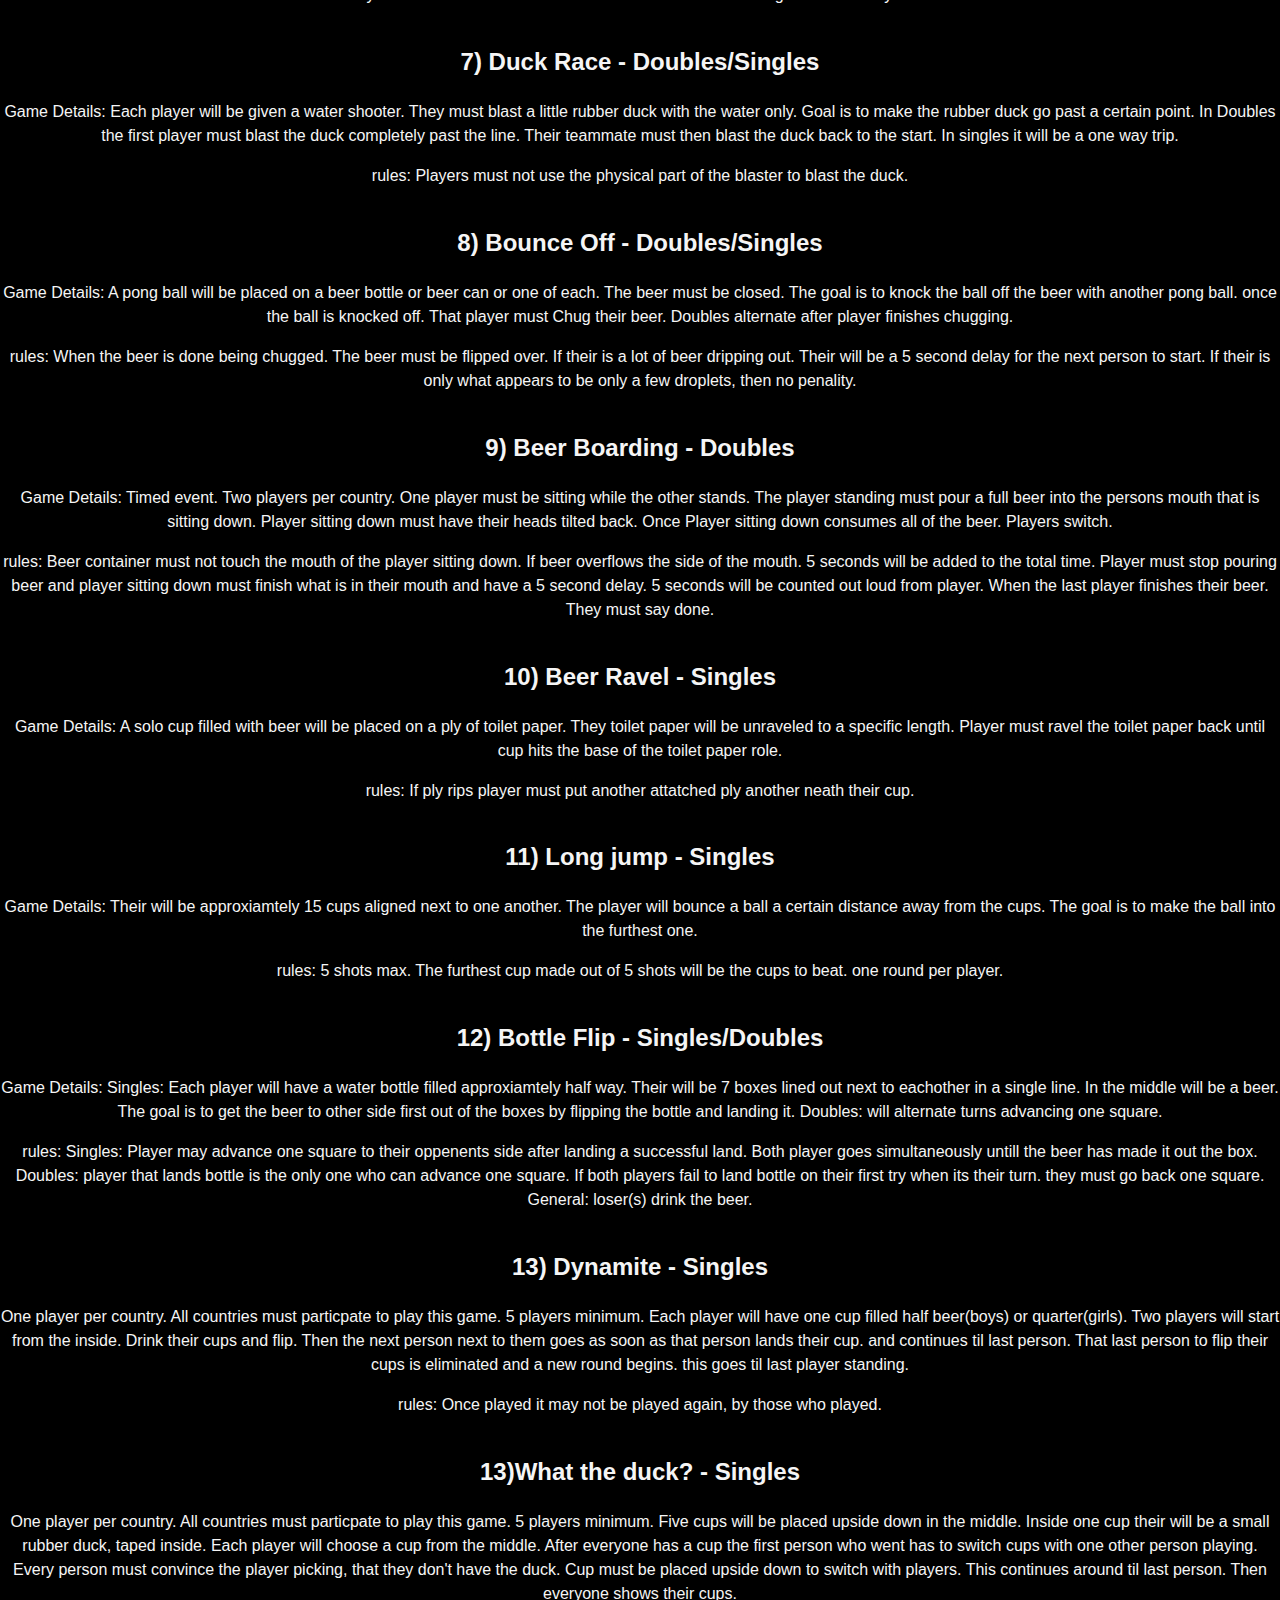
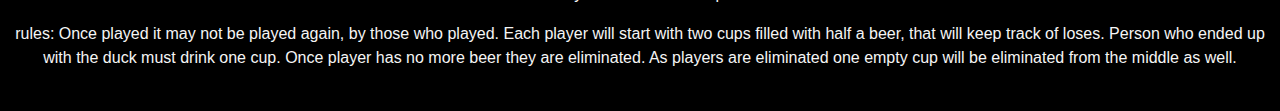
==== commit 6fd34651: "game tweak" ====
--- a/events.html
+++ b/events.html
@@ -223,7 +223,7 @@
             <div>
                 One player per country. All countries must particpate to play this game. 5 players minimum. Five cups will be placed upside down in the middle. Inside one cup their will be a small rubber duck, taped inside. Each player will choose a cup from the middle. After everyone has a cup the first person who went has to switch cups with one other person playing. Every person must convince the player picking, that they don't have the duck. Cup must be placed upside down to switch with players. This continues around til last person. Then everyone shows their cups.
                
-               <p>rules: Once played it may not be played again, by those who played. Each player will start with two empty cups that will be point values. Person who ended up with the duck  must remove one cup. Once player has no more cups they are eliminated. As players are eliminated one empty cup will be eliminated from the middle as well.
+               <p>rules: Once played it may not be played again, by those who played. Each player will start with two cups filled with half a beer, that will keep track of loses. Person who ended up with the duck  must drink one cup. Once player has no more beer they are eliminated. As players are eliminated one empty cup will be eliminated from the middle as well.
                </p>
             </div>
          </div>
